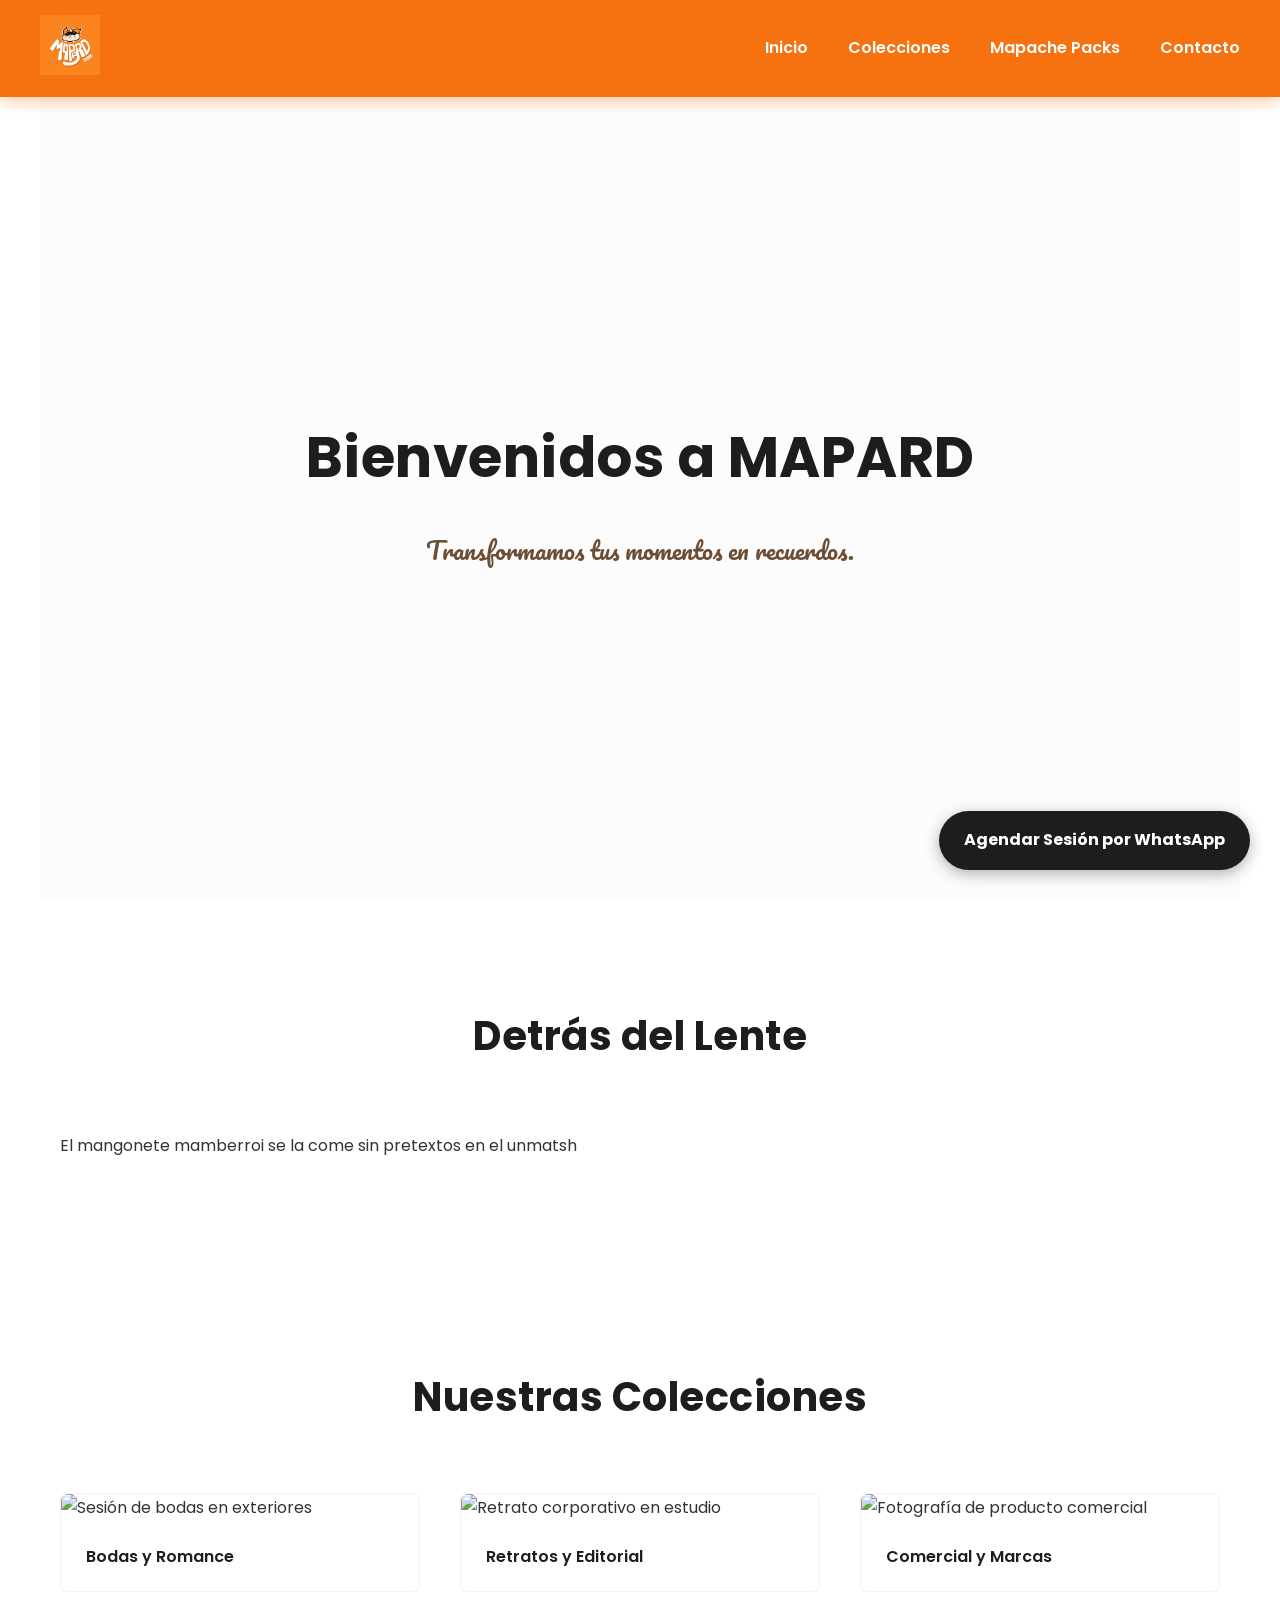
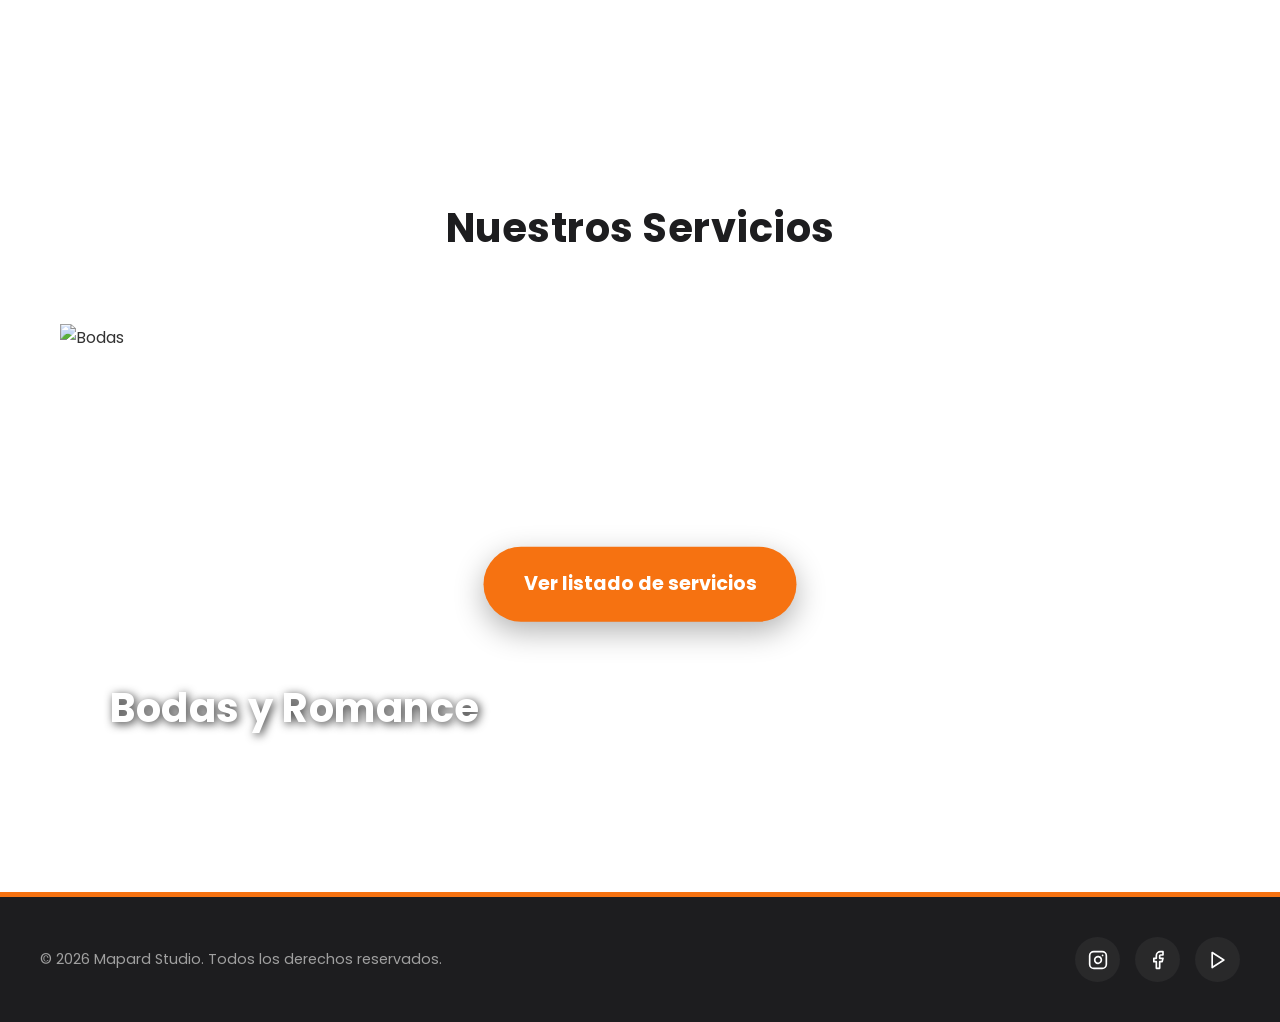
==== index.html @ 4fd36413 "Formato genetico aplicado" ====
<!DOCTYPE html>
<html lang="es">
<head>
    <meta charset="UTF-8">
    <meta name="viewport" content="width=device-width, initial-scale=1.0">
    <title>Estudio Fotográfico | Capturando Momentos</title>
    <link rel="preconnect" href="https://fonts.googleapis.com">
    <link rel="preconnect" href="https://fonts.gstatic.com" crossorigin>
    <link href="https://fonts.googleapis.com/css2?family=Poppins:wght@300;400;600;700&family=Pacifico&display=swap" rel="stylesheet">
    <link rel="stylesheet" href="style.css">
</head>
<body>

    <!-- 1. HEADER -->
    <header>
        <nav>
            <a href="#inicio" class="logo-header">
                <img src="img/logo-mapache.JPEG" alt="Logo Mapache Studio">
            </a>
            <ul>
                <li><a href="#inicio">Inicio</a></li>
                <li><a href="#galeria">Colecciones</a></li>
                <li><a href="#servicios-preview">Mapache Packs</a></li>
                <li><a href="#contacto">Contacto</a></li>
            </ul>
        </nav>
    </header>

    <!-- 2. CONTENIDO PRINCIPAL -->
    <main>
        <section id="inicio">
            <h1>Bienvenidos a MAPARD</h1>
            <p>Transformamos tus momentos en recuerdos.</p>
        </section>
        
        <section id="nosotros">
            <h2>Detrás del Lente</h2>
            <p>El mangonete mamberroi se la come sin pretextos en el unmatsh</p>
        </section>

        <section id="galeria">
            <h2>Nuestras Colecciones</h2>
            <div class="grid-galeria">
                <figure>
                    <img src="img/muestra1.jpg" alt="Sesión de bodas en exteriores">
                    <figcaption>Bodas y Romance</figcaption>
                </figure>
                <figure>
                    <img src="img/muestra2.jpg" alt="Retrato corporativo en estudio">
                    <figcaption>Retratos y Editorial</figcaption>
                </figure>
                <figure>
                    <img src="img/muestra3.jpg" alt="Fotografía de producto comercial">
                    <figcaption>Comercial y Marcas</figcaption>
                </figure>
            </div>
        </section>

        <section id="servicios-preview">
            <h2>Nuestros Servicios</h2>
            <div class="carousel-container">
                <!-- Las imágenes que se desvanecen -->
                <div class="carousel-slide active">
                    <img src="img/boda-show.jpg" alt="Bodas">
                    <div class="slide-info"><h3>Bodas y Romance</h3></div>
                </div>
                <div class="carousel-slide">
                    <img src="img/xv-show.jpg" alt="XV Años">
                    <div class="slide-info"><h3>XV Años Mágicos</h3></div>
                </div>
                <div class="carousel-slide">
                    <img src="img/comercial-show.jpg" alt="Comercial">
                    <div class="slide-info"><h3>Marcas e Impacto</h3></div>
                </div>

                <!-- El botón de acción -->
                <div class="carousel-overlay">
                    <a href="servicios.html" class="btn-principal">Ver listado de servicios</a>
                </div>
            </div>
        </section>
    </main> <!-- ¡Etiqueta de cierre recuperada! -->

    <!-- 3. MODALES GLOBALES -->
    <div id="modal-imagen" class="modal">
        <span class="cerrar-modal">&times;</span> 
        <img class="modal-contenido" id="img-ampliada" alt="Imagen ampliada">
    </div>
    
    <div id="modal-precios" class="modal">
        <div class="modal-caja-blanca">
            <span class="cerrar-precios">&times;</span>
            <h2 id="titulo-modal-precios">Paquetes</h2>
            <div id="contenedor-dinamico-precios" class="contenedor-paquetes">
                <!-- JS inyecta los precios aquí -->
            </div>
        </div>
    </div>

    <!-- 4. BOTÓN DE WHATSAPP -->
    <a href="https://wa.me/5216141395367?text=Hola,%20me%20gustaría%20cotizar%20una%20sesión." class="btn-whatsapp" target="_blank" rel="noopener noreferrer">
        Agendar Sesión por WhatsApp
    </a>

    <!-- 5. FOOTER -->
    <footer id="contacto">
        <div class="footer-contenido">
            <div class="copyright">
                <p>&copy; 2026 Mapard Studio. Todos los derechos reservados.</p>
            </div>
            
            <div class="redes-sociales">
                <a href="https://www.instagram.com/mapard_studio/?hl=en" target="_blank" aria-label="Instagram">
                    <svg viewBox="0 0 24 24" width="20" height="20" stroke="currentColor" stroke-width="2" fill="none" stroke-linecap="round" stroke-linejoin="round">
                        <rect x="2" y="2" width="20" height="20" rx="5" ry="5"></rect>
                        <path d="M16 11.37A4 4 0 1 1 12.63 8 4 4 0 0 1 16 11.37z"></path>
                        <line x1="17.5" y1="6.5" x2="17.51" y2="6.5"></line>
                    </svg>
                </a>
                
                <a href="https://www.facebook.com/profile.php?id=61565506976331&locale=es_LA" target="_blank" aria-label="Facebook">
                    <svg viewBox="0 0 24 24" width="20" height="20" stroke="currentColor" stroke-width="2" fill="none" stroke-linecap="round" stroke-linejoin="round">
                        <path d="M18 2h-3a5 5 0 0 0-5 5v3H7v4h3v8h4v-8h3l1-4h-4V7a1 1 0 0 1 1-1h3z"></path>
                    </svg>
                </a>
                
                <a href="https://www.tiktok.com/@mapard.studio?lang=en" target="_blank" aria-label="TikTok">
                    <svg viewBox="0 0 24 24" width="20" height="20" stroke="currentColor" stroke-width="2" fill="none" stroke-linecap="round" stroke-linejoin="round">
                        <polygon points="5 3 19 12 5 21 5 3"></polygon>
                    </svg>
                </a>
            </div>
        </div>
    </footer>

    <!-- 6. SCRIPTS -->
    <script src="script.js"></script> 
</body>
</html>
---- style.css ----
/* =========================================
   1. VARIABLES DE MARCA MAPACHE STUDIO
========================================= */
:root {
    --color-fondo-naranja: #f67211;
    --color-fondo-claro: #ffffff;
    --color-texto-base: #333333;
    --color-texto-titulo: #1d1d1f;
    --color-acento: #f67211;
    --color-mapache-oscuro: #1d1d1f;
    --color-mapache-marron: #6c4e34;

    --fuente-titulo: 'Poppins', sans-serif;
    --fuente-base: 'Poppins', sans-serif;
    --fuente-acento: 'Pacifico', cursive;
}

/* =========================================
   2. RESETEO BASE Y TIPOGRAFÍA
========================================= */
* {
    margin: 0;
    padding: 0;
    box-sizing: border-box;
}

body {
    background-color: var(--color-fondo-claro);
    color: var(--color-texto-base);
    font-family: var(--fuente-base);
    line-height: 1.8;
    -webkit-font-smoothing: antialiased;
    position: relative;
}

h1, h2, h3 {
    font-family: var(--fuente-titulo);
    font-weight: 700;
    letter-spacing: 0.5px;
    text-transform: none;
}

a {
    text-decoration: none;
    color: var(--color-mapache-oscuro);
    transition: color 0.3s ease, border 0.3s ease;
}

/* =========================================
   3. ENCABEZADO Y NAVEGACIÓN
========================================= */
header {
    background-color: var(--color-fondo-naranja);
    padding: 15px 40px;
    position: fixed;
    width: 100%;
    top: 0;
    z-index: 1000;
    box-shadow: 0 4px 15px rgba(246, 114, 17, 0.4);
}

nav {
    display: flex;
    justify-content: space-between;
    align-items: center;
    max-width: 1200px;
    margin: 0 auto;
}

.logo-header img {
    height: 60px;
    display: block;
    transition: transform 0.3s ease;
}

.logo-header img:hover {
    transform: scale(1.05);
}

nav ul {
    list-style: none;
    display: flex;
    gap: 40px;
}

nav a {
    font-size: 1rem;
    font-weight: 600;
    color: var(--color-fondo-claro);
    border-bottom: 2px solid transparent;
    padding-bottom: 5px;
    transition: color 0.3s ease, border-bottom-color 0.3s ease;
}

nav a:hover {
    color: var(--color-mapache-oscuro);
    border-bottom-color: var(--color-mapache-oscuro);
}

main {
    margin-top: 90px;
}

/* =========================================
   4. SECCIÓN DE INICIO (HERO)
========================================= */
#inicio {
    height: 90vh;
    display: flex;
    flex-direction: column;
    justify-content: center;
    align-items: center;
    text-align: center;
    padding: 0 20px;
    position: relative;
    background-color: #fcfcfc;
}

#inicio h1 {
    font-size: 3.5rem;
    color: var(--color-texto-titulo);
    margin-bottom: 20px;
    transition: transform 0.3s ease;
}

#inicio p {
    font-family: var(--fuente-acento);
    font-size: 1.5rem;
    color: var(--color-mapache-marron);
    margin-bottom: 10px;
}

#inicio h1:hover {
    animation: rebote 0.5s ease;
}

@keyframes rebote {
    0%, 100% { transform: translateY(0); }
    50% { transform: translateY(-10px); }
}

/* =========================================
   5. SECCIONES GENERALES Y GALERÍA
========================================= */
section {
    padding: 100px 20px;
    max-width: 1200px;
    margin: 0 auto;
}

section h2 {
    text-align: center;
    font-size: 2.5rem;
    color: var(--color-texto-titulo);
    margin-bottom: 60px;
}

.grid-galeria {
    display: grid;
    grid-template-columns: repeat(auto-fit, minmax(350px, 1fr));
    gap: 40px;
}

figure {
    overflow: hidden;
    border-radius: 8px;
    position: relative;
    background-color: var(--color-fondo-claro);
    border: 1px solid rgba(0, 0, 0, 0.05);
    transition: transform 0.3s ease, box-shadow 0.3s ease;
}

figure:hover {
    transform: translateY(-5px);
    box-shadow: 0 10px 30px rgba(0, 0, 0, 0.1);
}

figure img {
    width: 100%;
    height: 450px;
    object-fit: cover;
}

figcaption {
    text-align: left;
    padding: 20px 25px;
    font-weight: 600;
    color: var(--color-texto-titulo);
}

/* =========================================
   6. TARJETAS DE PAQUETES (Dentro del Modal)
========================================= */
.contenedor-paquetes {
    display: flex;
    justify-content: center;
    gap: 40px;
    flex-wrap: wrap;
}

.paquete {
    background-color: var(--color-fondo-claro);
    padding: 60px 40px;
    border-radius: 12px;
    text-align: center;
    width: 380px;
    border: 1px solid rgba(0, 0, 0, 0.05);
    transition: transform 0.3s ease, box-shadow 0.3s ease;
}

.paquete:hover {
    transform: translateY(-8px);
    box-shadow: 0 15px 40px rgba(0, 0, 0, 0.1);
}

.paquete h3 {
    margin-bottom: 20px;
    font-size: 1.8rem;
    color: var(--color-texto-titulo);
}

.precio {
    font-size: 3rem;
    color: var(--color-acento);
    margin-bottom: 30px;
}

.paquete ul {
    list-style: none;
    text-align: left;
}

.paquete li {
    font-size: 1rem;
    color: var(--color-texto-base);
    margin-bottom: 15px;
    padding-bottom: 15px;
    border-bottom: 1px solid rgba(0, 0, 0, 0.05);
}

.paquete.premium {
    border-color: var(--color-acento);
    box-shadow: 0 15px 40px rgba(246, 114, 17, 0.1);
}

/* =========================================
   7. TARJETAS DE CATEGORÍAS (LISTADO)
========================================= */
.categoria-card {
    background-color: var(--color-fondo-claro);
    padding: 40px 30px;
    border-radius: 12px;
    border: 1px solid rgba(0, 0, 0, 0.05);
    text-align: center;
    display: flex;
    flex-direction: column;
    justify-content: space-between;
    height: 100%;
    transition: transform 0.3s ease, box-shadow 0.3s ease, border-color 0.3s ease;
}

.categoria-card:hover {
    transform: translateY(-8px);
    box-shadow: 0 15px 40px rgba(0, 0, 0, 0.08);
    border-color: var(--color-acento);
}

.categoria-card h3 {
    color: var(--color-texto-titulo);
    font-size: 1.5rem;
    margin-bottom: 15px;
}

.categoria-card p {
    color: var(--color-texto-base);
    font-size: 0.95rem;
    margin-bottom: 25px;
    flex-grow: 1;
}

.btn-ver-paquetes {
    display: inline-block;
    background-color: var(--color-fondo-naranja);
    color: #ffffff;
    padding: 12px 25px;
    border-radius: 50px;
    font-weight: 600;
    font-size: 0.9rem;
    cursor: pointer;
    transition: background-color 0.3s ease, transform 0.2s ease;
}

.btn-ver-paquetes:hover {
    background-color: var(--color-mapache-oscuro);
    transform: scale(1.05);
}

/* =========================================
   8. BOTÓN DE WHATSAPP FLOTANTE
========================================= */
.btn-whatsapp {
    position: fixed;
    bottom: 30px;
    right: 30px;
    background-color: var(--color-mapache-oscuro);
    color: #ffffff;
    padding: 15px 25px;
    border-radius: 50px;
    font-weight: bold;
    box-shadow: 0 4px 15px rgba(0, 0, 0, 0.3);
    z-index: 1000;
    transition: background-color 0.3s ease;
}

.btn-whatsapp:hover {
    background-color: #333333;
    color: #ffffff;
}

/* =========================================
   9. MODALES (GALERÍA Y PRECIOS)
========================================= */
/* Base común para oscurecer el fondo */
.modal, #modal-precios {
    display: none;
    position: fixed;
    z-index: 2000;
    left: 0;
    top: 0;
    width: 100%;
    height: 100%;
    background-color: rgba(0, 0, 0, 0.9);
    justify-content: center;
    align-items: center;
    backdrop-filter: blur(5px);
}

/* Caja del Modal de Precios (Consolidada y Limpia) */
.modal-caja-blanca {
    background-color: white;
    width: 90%;
    max-width: 800px;
    max-height: 80vh;
    padding: 60px 40px;
    border-radius: 20px;
    position: relative;
    overflow-y: auto;
    box-shadow: 0 25px 50px rgba(0,0,0,0.5);
    animation: aparecer 0.3s ease-out;
}

@keyframes aparecer {
    from { opacity: 0; transform: scale(0.9); }
    to { opacity: 1; transform: scale(1); }
}

.modal-caja-blanca h2 {
    color: var(--color-texto-titulo);
    margin-bottom: 30px;
    font-size: 2rem;
    text-align: center;
}

/* Botones de cerrar (X) */
.cerrar-modal, .cerrar-precios {
    position: absolute;
    top: 20px;
    right: 30px;
    color: #ffffff;
    font-size: 40px;
    font-weight: bold;
    cursor: pointer;
    transition: color 0.3s;
    line-height: 1;
}

.cerrar-precios {
    color: #333; /* Para que se vea en el fondo blanco de los precios */
}

.cerrar-modal:hover, .cerrar-precios:hover {
    color: var(--color-acento);
}

/* =========================================
   10. PIE DE PÁGINA (FOOTER)
========================================= */
footer {
    background-color: var(--color-mapache-oscuro);
    padding: 40px 20px;
    margin-top: 80px;
    border-top: 5px solid var(--color-acento);
}

.footer-contenido {
    max-width: 1200px;
    margin: 0 auto;
    display: flex;
    justify-content: space-between;
    align-items: center;
    flex-wrap: wrap;
    gap: 20px;
}

.copyright p {
    color: #a0a0a0;
    font-size: 0.9rem;
}

.redes-sociales {
    display: flex;
    gap: 15px;
}

.redes-sociales a {
    display: flex;
    justify-content: center;
    align-items: center;
    width: 45px;
    height: 45px;
    background-color: rgba(255, 255, 255, 0.05);
    color: var(--color-fondo-claro);
    border-radius: 50%;
    transition: all 0.3s ease;
}

.redes-sociales a:hover {
    background-color: var(--color-acento);
    color: var(--color-fondo-claro);
    transform: translateY(-5px);
    box-shadow: 0 5px 15px rgba(246, 114, 17, 0.4);
}

/* =========================================
   11. CAROUSEL / RULETA DE SERVICIOS (NUEVO)
========================================= */
#servicios-preview {
    height: 80vh;
    position: relative;
    overflow: hidden;
}

.carousel-container {
    position: relative;
    width: 100%;
    height: 100%;
}

.carousel-slide {
    position: absolute;
    top: 0;
    left: 0;
    width: 100%;
    height: 100%;
    opacity: 0; 
    transition: opacity 1.5s ease-in-out; 
}

.carousel-slide.active {
    opacity: 1; 
}

.carousel-slide img {
    width: 100%;
    height: 100%;
    object-fit: cover; 
}

.slide-info {
    position: absolute;
    bottom: 100px;
    left: 50px;
    color: white;
    text-shadow: 2px 2px 10px rgba(0,0,0,0.8);
}

.slide-info h3 {
    font-size: 2.5rem;
    color: #ffffff;
}

.carousel-overlay {
    position: absolute;
    top: 50%;
    left: 50%;
    transform: translate(-50%, -50%);
    z-index: 10;
}

.btn-principal {
    display: inline-block;
    background-color: var(--color-acento);
    color: white;
    padding: 20px 40px;
    border-radius: 50px;
    font-weight: bold;
    font-size: 1.2rem;
    box-shadow: 0 10px 30px rgba(0,0,0,0.3);
    transition: transform 0.3s ease, background-color 0.3s ease;
}

.btn-principal:hover {
    transform: scale(1.1);
    background-color: white;
    color: var(--color-acento);
}

/* =========================================
   12. DISEÑO RESPONSIVO (SIEMPRE AL FINAL)
========================================= */
@media screen and (max-width: 768px) {
    
    header { padding: 10px 15px; }
    nav { flex-direction: column; gap: 15px; }
    .logo-header img { height: 50px; }
    
    nav ul {
        width: 100%;
        justify-content: center;
        gap: 15px;
        flex-wrap: wrap;
    }
    
    nav a { font-size: 0.85rem; }
    main { margin-top: 140px; }
    
    #inicio h1 { font-size: 2.2rem; }
    #inicio p { font-size: 1.2rem; }
    section { padding: 60px 20px; }
    
    .paquete { width: 100%; padding: 40px 20px; }
    
    .btn-whatsapp {
        bottom: 15px;
        right: 15px;
        padding: 10px 20px;
        font-size: 0.85rem;
    }
    
    .footer-contenido {
        flex-direction: column;
        text-align: center;
        gap: 30px;
    }

    /* Ajustes específicos para el Modal en Móviles */
    .modal-caja-blanca {
        padding: 40px 20px;
        width: 95%;
    }

    /* Ajustes específicos para la Ruleta en Móviles */
    .slide-info {
        bottom: 40px;
        left: 20px;
    }
    .slide-info h3 {
        font-size: 1.8rem;
    }
    .btn-principal {
        padding: 15px 30px;
        font-size: 1rem;
        width: max-content;
    }
}
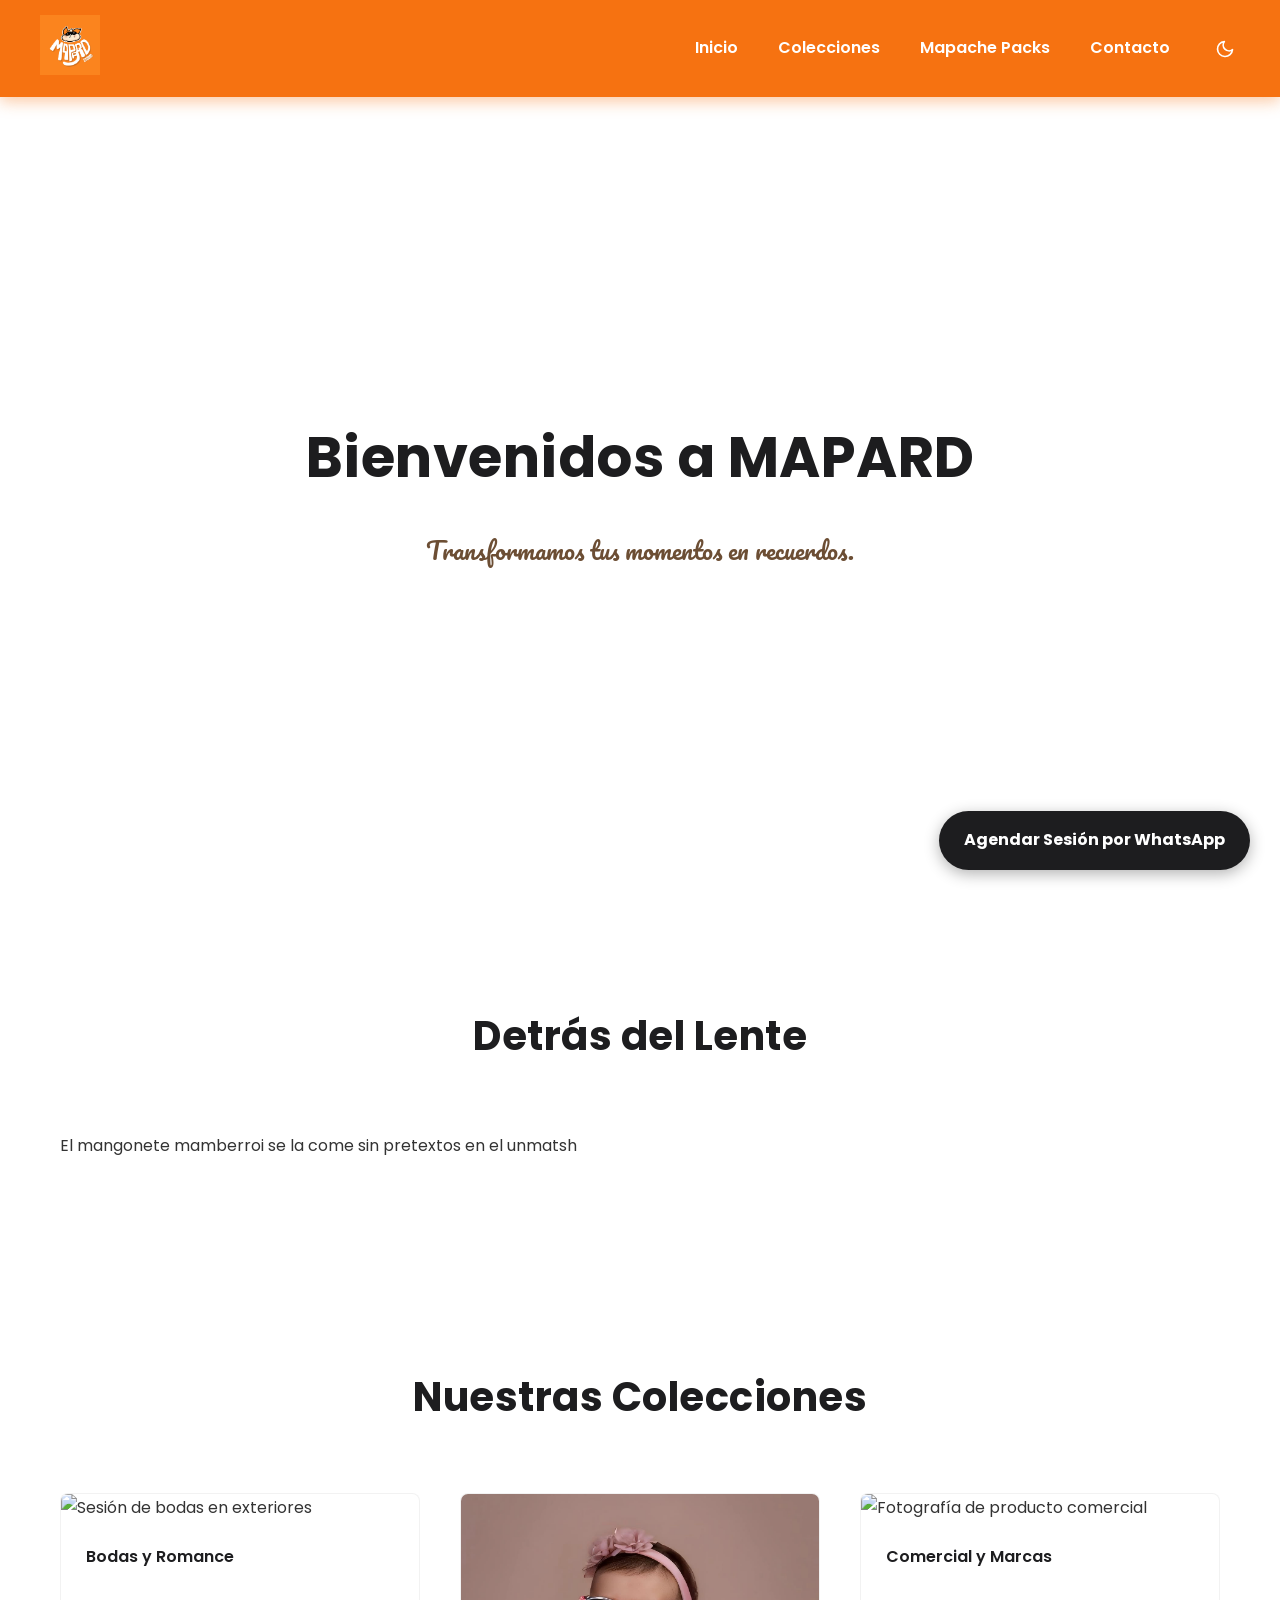
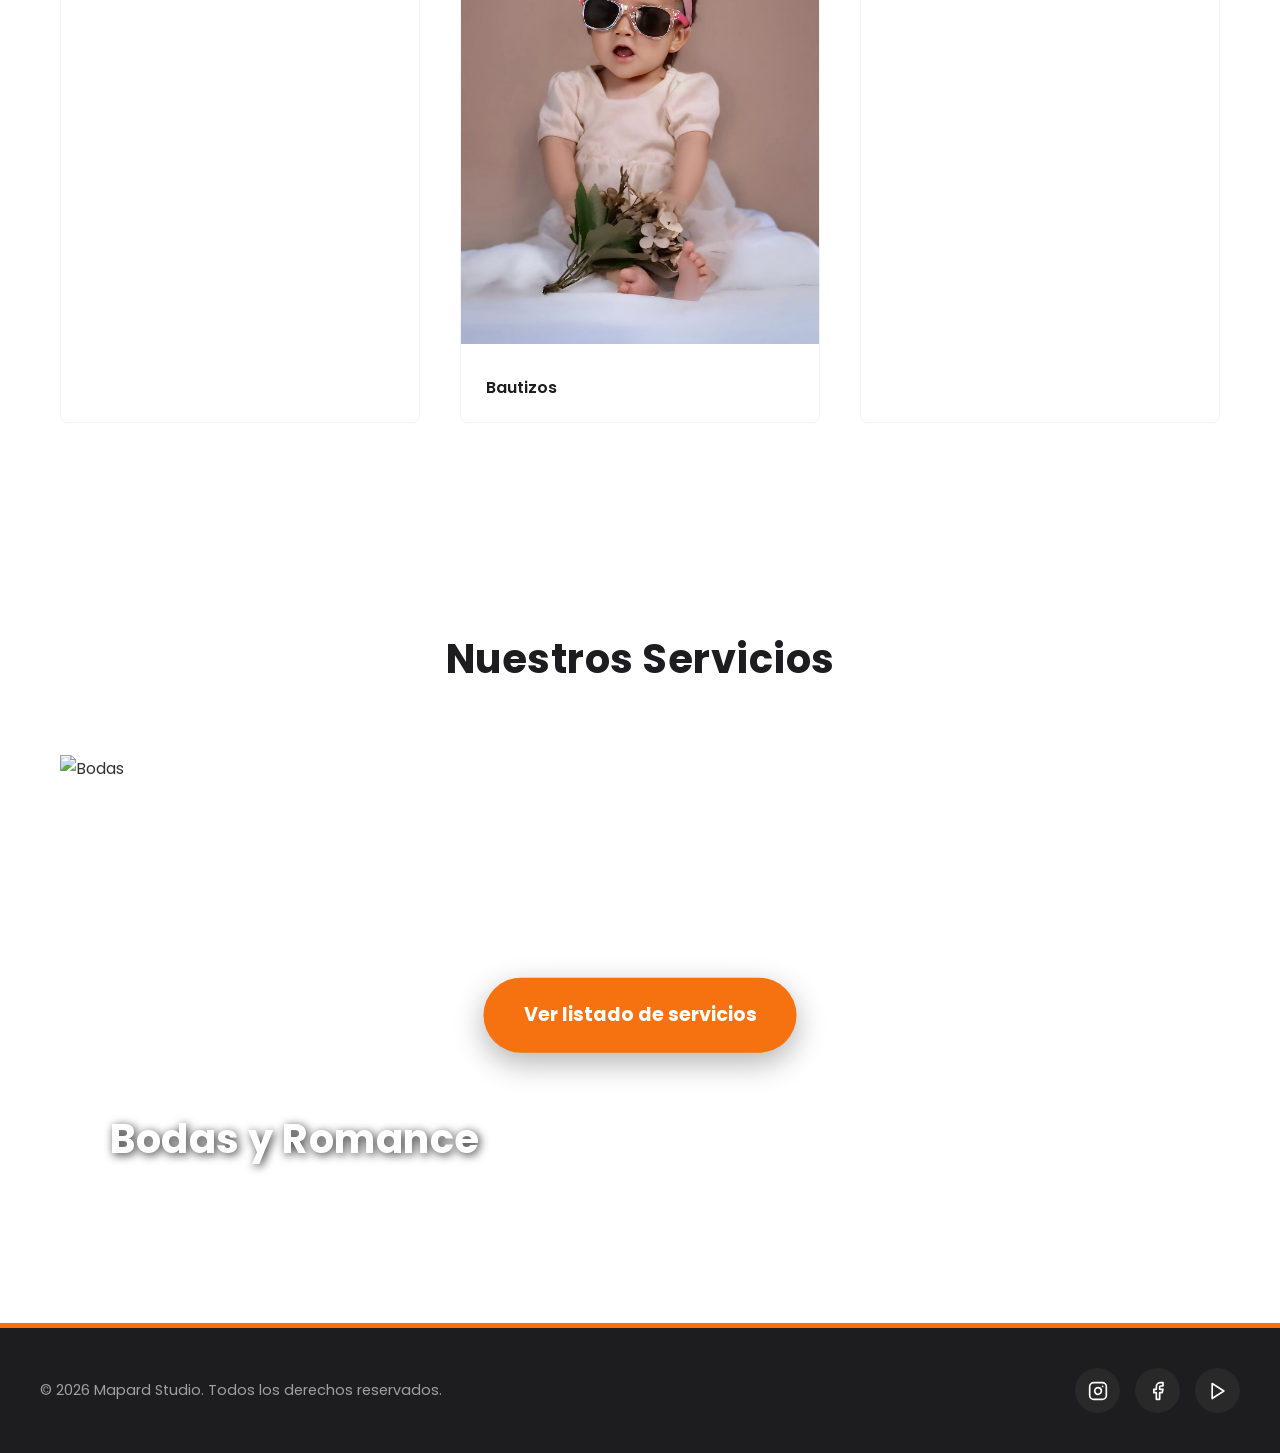
==== commit 449a307e: "dark theme" ====
--- a/index.html
+++ b/index.html
@@ -18,10 +18,19 @@
                 <img src="img/logo-mapache.JPEG" alt="Logo Mapache Studio">
             </a>
             <ul>
-                <li><a href="#inicio">Inicio</a></li>
-                <li><a href="#galeria">Colecciones</a></li>
-                <li><a href="#servicios-preview">Mapache Packs</a></li>
+                <li><a href="index.html#inicio">Inicio</a></li>
+                <li><a href="index.html#galeria">Colecciones</a></li>
+                <li><a href="servicios.html">Mapache Packs</a></li>
                 <li><a href="#contacto">Contacto</a></li>
+                <!-- NUEVO: Botón de Tema -->
+                <li>
+                    <button id="toggle-tema" class="btn-tema" aria-label="Cambiar tema oscuro/claro">
+                        <!-- Icono Luna (SVG) -->
+                        <svg id="icono-luna" viewBox="0 0 24 24" width="20" height="20" stroke="currentColor" stroke-width="2" fill="none" stroke-linecap="round" stroke-linejoin="round"><path d="M21 12.79A9 9 0 1 1 11.21 3 7 7 0 0 0 21 12.79z"></path></svg>
+                        <!-- Icono Sol (SVG) - Oculto por defecto -->
+                        <svg id="icono-sol" style="display: none;" viewBox="0 0 24 24" width="20" height="20" stroke="currentColor" stroke-width="2" fill="none" stroke-linecap="round" stroke-linejoin="round"><circle cx="12" cy="12" r="5"></circle><line x1="12" y1="1" x2="12" y2="3"></line><line x1="12" y1="21" x2="12" y2="23"></line><line x1="4.22" y1="4.22" x2="5.64" y2="5.64"></line><line x1="18.36" y1="18.36" x2="19.78" y2="19.78"></line><line x1="1" y1="12" x2="3" y2="12"></line><line x1="21" y1="12" x2="23" y2="12"></line><line x1="4.22" y1="19.78" x2="5.64" y2="18.36"></line><line x1="18.36" y1="5.64" x2="19.78" y2="4.22"></line></svg>
+                    </button>
+                </li>
             </ul>
         </nav>
     </header>
@@ -42,15 +51,15 @@
             <h2>Nuestras Colecciones</h2>
             <div class="grid-galeria">
                 <figure>
-                    <img src="img/muestra1.jpg" alt="Sesión de bodas en exteriores">
+                    <img src="img/Paquetes/BODAS/IMG_9941.PNG" alt="Sesión de bodas en exteriores">
                     <figcaption>Bodas y Romance</figcaption>
                 </figure>
                 <figure>
-                    <img src="img/muestra2.jpg" alt="Retrato corporativo en estudio">
-                    <figcaption>Retratos y Editorial</figcaption>
+                    <img src="img/Paquetes/Bautizo/IMG_9962.PNG" alt="Retrato corporativo en estudio">
+                    <figcaption>Bautizos</figcaption>
                 </figure>
                 <figure>
-                    <img src="img/muestra3.jpg" alt="Fotografía de producto comercial">
+                    <img src="img/Paquetes/.PNG" alt="Fotografía de producto comercial">
                     <figcaption>Comercial y Marcas</figcaption>
                 </figure>
             </div>
@@ -61,7 +70,7 @@
             <div class="carousel-container">
                 <!-- Las imágenes que se desvanecen -->
                 <div class="carousel-slide active">
-                    <img src="img/boda-show.jpg" alt="Bodas">
+                    <img src="img/Paquetes/BODAS/IMG_9940.PNG" alt="Bodas">
                     <div class="slide-info"><h3>Bodas y Romance</h3></div>
                 </div>
                 <div class="carousel-slide">
@@ -69,8 +78,8 @@
                     <div class="slide-info"><h3>XV Años Mágicos</h3></div>
                 </div>
                 <div class="carousel-slide">
-                    <img src="img/comercial-show.jpg" alt="Comercial">
-                    <div class="slide-info"><h3>Marcas e Impacto</h3></div>
+                    <img src="img/Paquetes/Bautizo/IMG_9959.PNG" alt="Bautizos">
+                    <div class="slide-info"><h3>Bautizos</h3></div>
                 </div>
 
                 <!-- El botón de acción -->
--- a/style.css
+++ b/style.css
@@ -16,7 +16,40 @@
 }
 
 /* =========================================
-   2. RESETEO BASE Y TIPOGRAFÍA
+   2.VARIABLES DE MODO OSCURO
+========================================= */
+body.dark-mode {
+    /* Cambiamos el blanco por un gris carbón súper elegante */
+    --color-fondo-claro: #18181b; 
+    /* El texto de lectura se vuelve gris claro para no cansar la vista */
+    --color-texto-base: #d4d4d8; 
+    /* Los títulos resaltan en blanco puro */
+    --color-texto-titulo: #ffffff; 
+    /* Hacemos el naranja un 10% más oscuro para que no lastime en la noche */
+    --color-fondo-naranja: #db6209; 
+    --color-mapache-oscuro: #ffffff; /* Ajustamos el antifaz a blanco para dar contraste */
+}
+
+/* Diseño del Botón en el Menú */
+.btn-tema {
+    background: none;
+    border: none;
+    color: var(--color-fondo-claro);
+    cursor: pointer;
+    display: flex;
+    align-items: center;
+    justify-content: center;
+    padding: 5px;
+    transition: transform 0.3s ease, color 0.3s ease;
+}
+
+.btn-tema:hover {
+    transform: scale(1.1);
+    color: var(--color-mapache-oscuro);
+}
+
+/* =========================================
+   3. RESETEO BASE Y TIPOGRAFÍA
 ========================================= */
 * {
     margin: 0;
@@ -26,6 +59,7 @@
 
 body {
     background-color: var(--color-fondo-claro);
+    transition: background-color 0.4s ease, color 0.4s ease;
     color: var(--color-texto-base);
     font-family: var(--fuente-base);
     line-height: 1.8;
@@ -47,7 +81,7 @@
 }
 
 /* =========================================
-   3. ENCABEZADO Y NAVEGACIÓN
+   4. ENCABEZADO Y NAVEGACIÓN
 ========================================= */
 header {
     background-color: var(--color-fondo-naranja);
@@ -102,7 +136,7 @@
 }
 
 /* =========================================
-   4. SECCIÓN DE INICIO (HERO)
+   5. SECCIÓN DE INICIO (HERO)
 ========================================= */
 #inicio {
     height: 90vh;
@@ -113,7 +147,7 @@
     text-align: center;
     padding: 0 20px;
     position: relative;
-    background-color: #fcfcfc;
+    background-color: transparent;
 }
 
 #inicio h1 {
@@ -140,7 +174,7 @@
 }
 
 /* =========================================
-   5. SECCIONES GENERALES Y GALERÍA
+   6. SECCIONES GENERALES Y GALERÍA
 ========================================= */
 section {
     padding: 100px 20px;
@@ -189,7 +223,7 @@
 }
 
 /* =========================================
-   6. TARJETAS DE PAQUETES (Dentro del Modal)
+   7. TARJETAS DE PAQUETES (Dentro del Modal)
 ========================================= */
 .contenedor-paquetes {
     display: flex;
@@ -244,7 +278,7 @@
 }
 
 /* =========================================
-   7. TARJETAS DE CATEGORÍAS (LISTADO)
+   8. TARJETAS DE CATEGORÍAS (LISTADO)
 ========================================= */
 .categoria-card {
     background-color: var(--color-fondo-claro);
@@ -296,7 +330,7 @@
 }
 
 /* =========================================
-   8. BOTÓN DE WHATSAPP FLOTANTE
+   9. BOTÓN DE WHATSAPP FLOTANTE
 ========================================= */
 .btn-whatsapp {
     position: fixed;
@@ -317,8 +351,19 @@
     color: #ffffff;
 }
 
-/* =========================================
-   9. MODALES (GALERÍA Y PRECIOS)
+body.dark-mode .btn-whatsapp {
+    background-color: var(--color-fondo-naranja); /* Toma el color naranja del Header */
+    color: #ffffff; /* Letras blancas */
+    box-shadow: 0 4px 15px rgba(246, 114, 17, 0.4); /* Sombreado naranja */
+}
+
+body.dark-mode .btn-whatsapp:hover {
+    background-color: #ffffff; /* Al pasar el mouse se invierte a blanco */
+    color: var(--color-fondo-naranja);
+}
+
+/* =========================================
+   10. MODALES (GALERÍA Y PRECIOS)
 ========================================= */
 /* Base común para oscurecer el fondo */
 .modal, #modal-precios {
@@ -383,10 +428,10 @@
 }
 
 /* =========================================
-   10. PIE DE PÁGINA (FOOTER)
+   11. PIE DE PÁGINA (FOOTER)
 ========================================= */
 footer {
-    background-color: var(--color-mapache-oscuro);
+    background-color: #1d1d1f;
     padding: 40px 20px;
     margin-top: 80px;
     border-top: 5px solid var(--color-acento);
@@ -419,7 +464,7 @@
     width: 45px;
     height: 45px;
     background-color: rgba(255, 255, 255, 0.05);
-    color: var(--color-fondo-claro);
+    color: #ffffff;
     border-radius: 50%;
     transition: all 0.3s ease;
 }
@@ -432,7 +477,7 @@
 }
 
 /* =========================================
-   11. CAROUSEL / RULETA DE SERVICIOS (NUEVO)
+   12. CAROUSEL / RULETA DE SERVICIOS (NUEVO)
 ========================================= */
 #servicios-preview {
     height: 80vh;
@@ -506,7 +551,7 @@
 }
 
 /* =========================================
-   12. DISEÑO RESPONSIVO (SIEMPRE AL FINAL)
+   13. DISEÑO RESPONSIVO (SIEMPRE AL FINAL)
 ========================================= */
 @media screen and (max-width: 768px) {
     
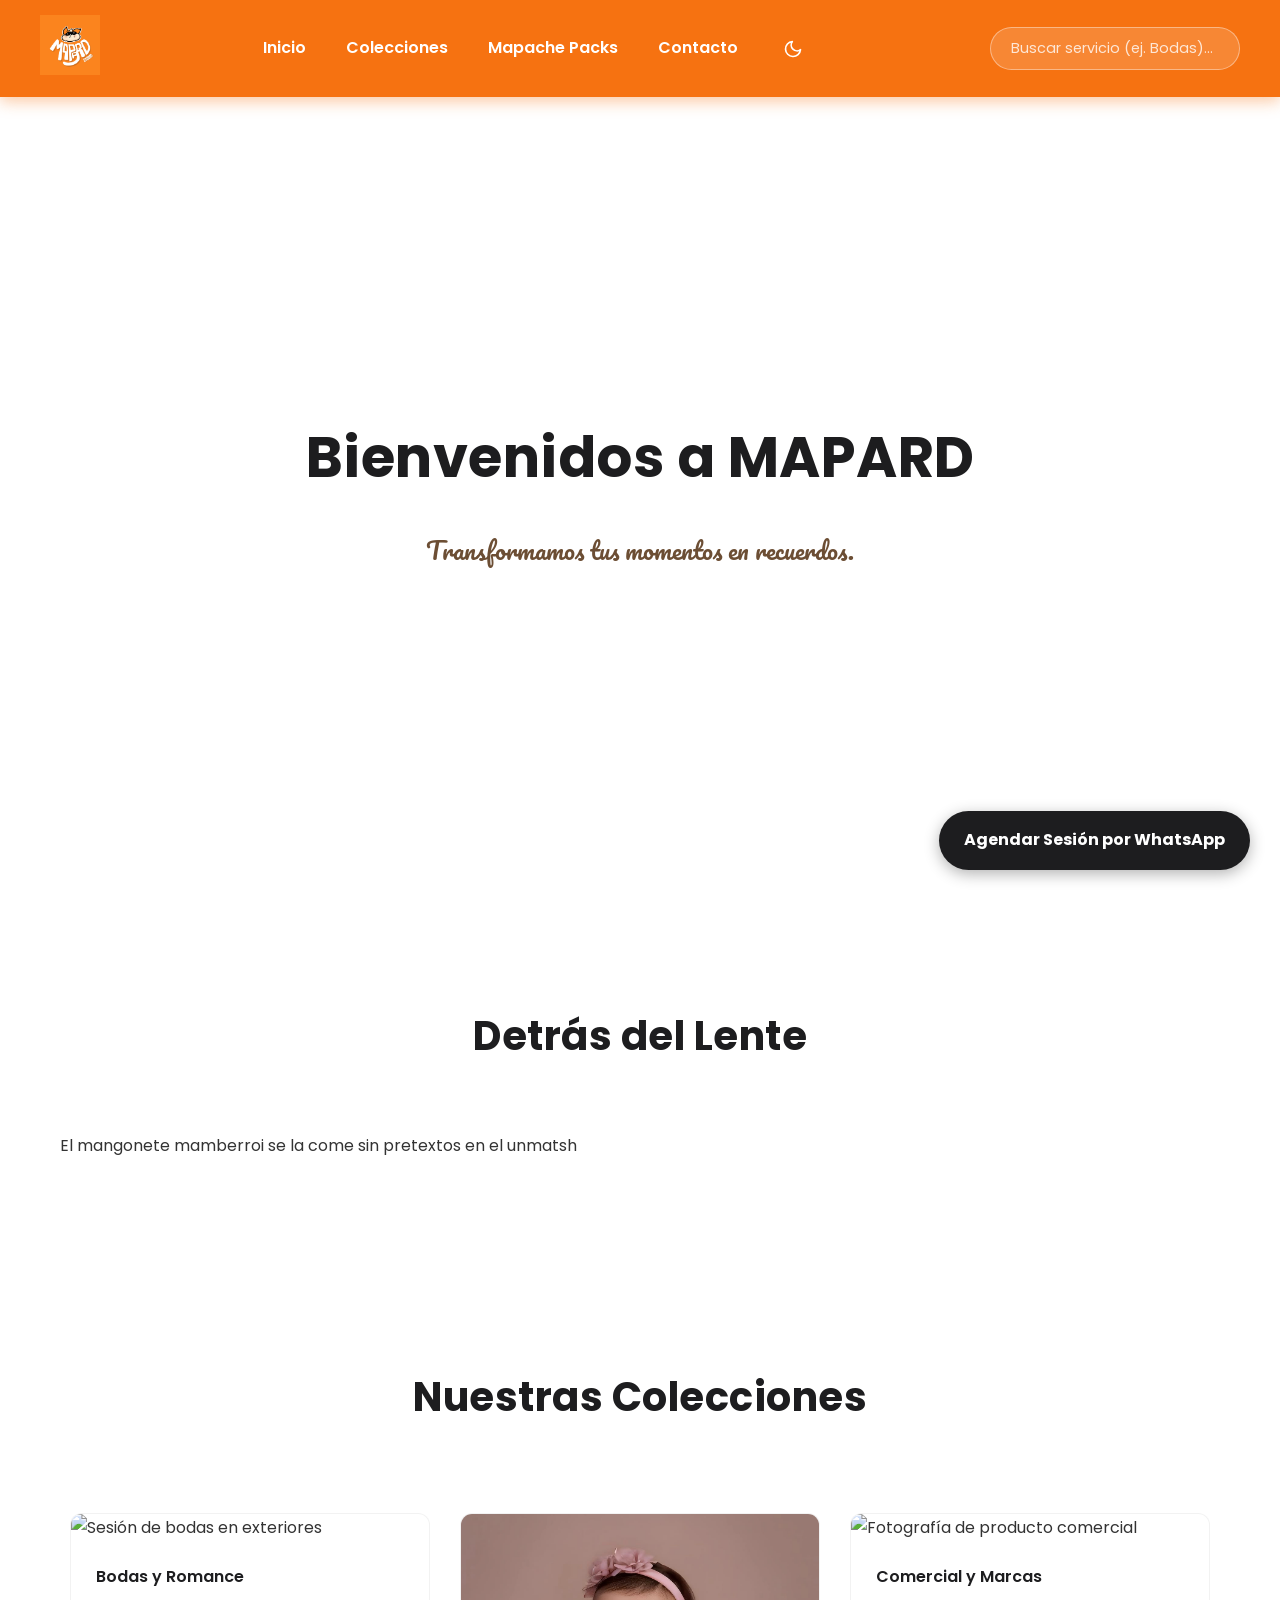
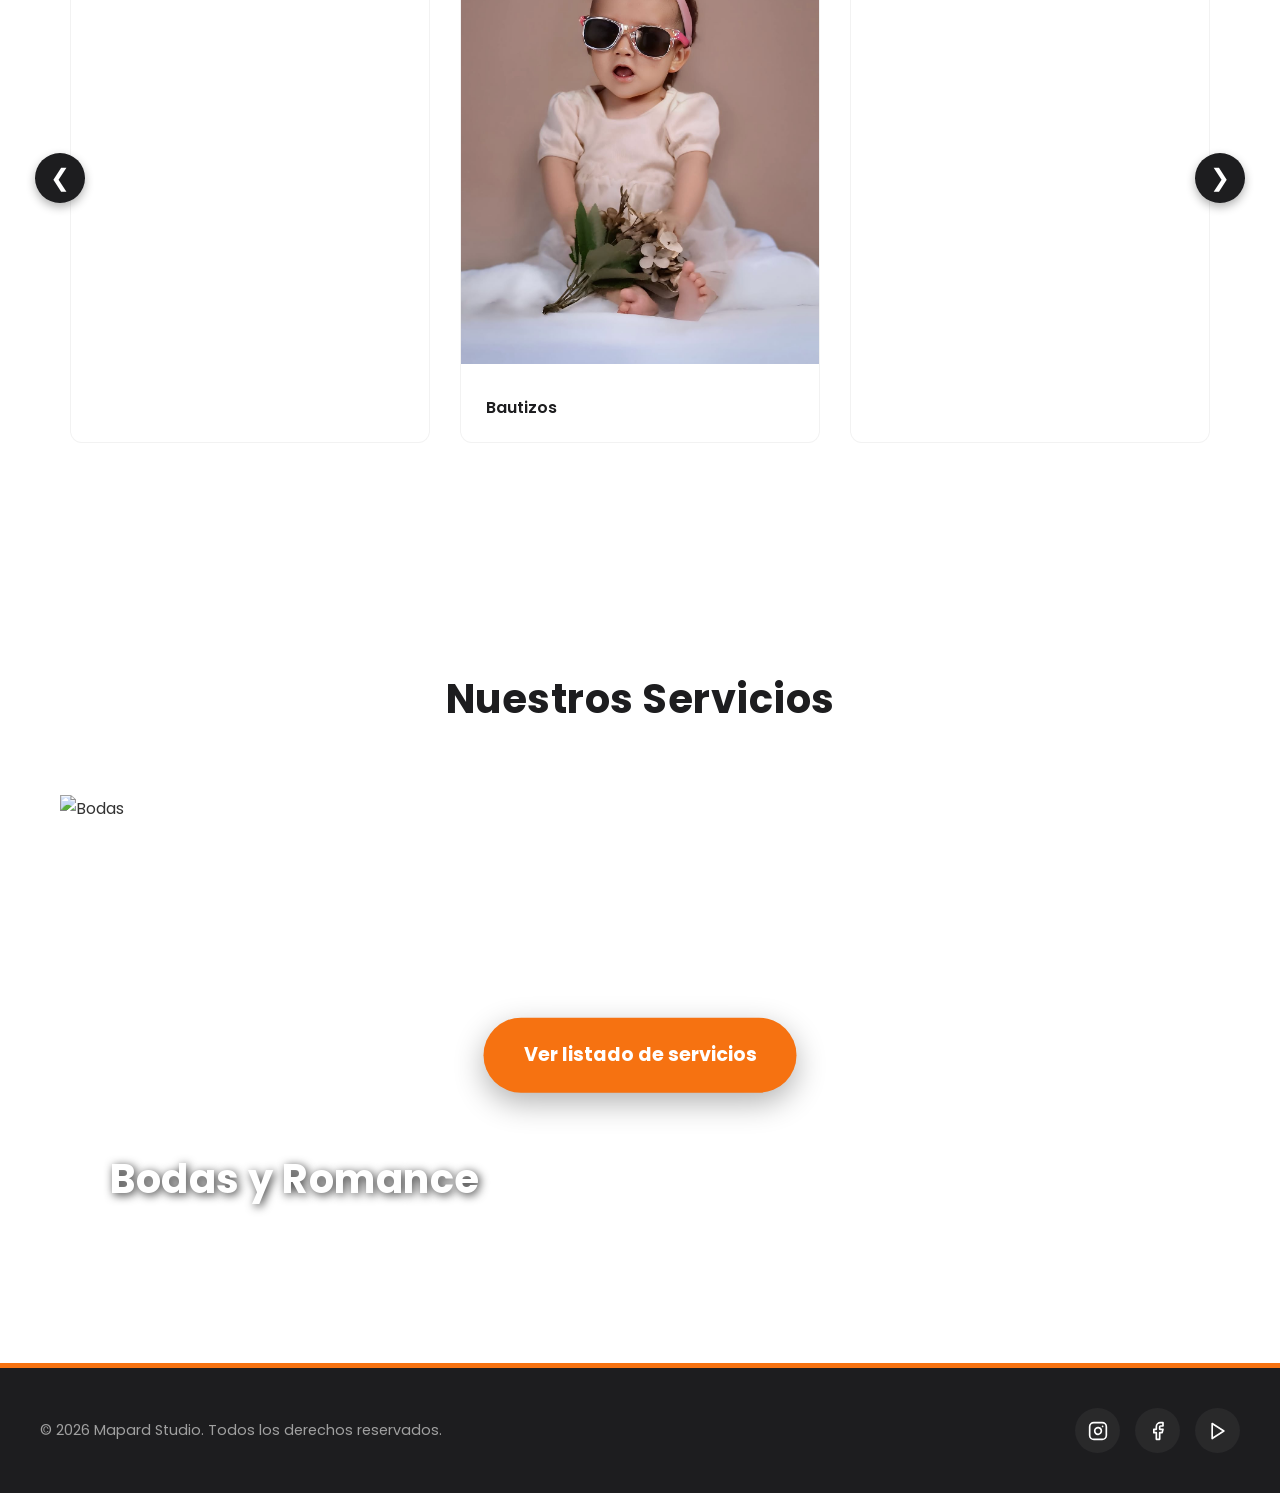
==== commit f869b51d: "Search bar added, plus img and card corrusel" ====
--- a/index.html
+++ b/index.html
@@ -32,6 +32,11 @@
                     </button>
                 </li>
             </ul>
+            
+            <div class="buscador-container">
+                <input type="text" id="buscador-servicios" placeholder="Buscar servicio (ej. Bodas)..." autocomplete="off">
+                <ul id="resultados-busqueda" class="dropdown-resultados"></ul>
+            </div>
         </nav>
     </header>
 
@@ -47,21 +52,43 @@
             <p>El mangonete mamberroi se la come sin pretextos en el unmatsh</p>
         </section>
 
-        <section id="galeria">
+      <section id="galeria">
             <h2>Nuestras Colecciones</h2>
-            <div class="grid-galeria">
-                <figure>
-                    <img src="img/Paquetes/BODAS/IMG_9941.PNG" alt="Sesión de bodas en exteriores">
-                    <figcaption>Bodas y Romance</figcaption>
-                </figure>
-                <figure>
-                    <img src="img/Paquetes/Bautizo/IMG_9962.PNG" alt="Retrato corporativo en estudio">
-                    <figcaption>Bautizos</figcaption>
-                </figure>
-                <figure>
-                    <img src="img/Paquetes/.PNG" alt="Fotografía de producto comercial">
-                    <figcaption>Comercial y Marcas</figcaption>
-                </figure>
+            <!-- Nuevo contenedor para posicionar las flechas -->
+            <div class="carousel-wrapper">
+                <!-- Flecha Izquierda -->
+                <button id="btn-prev-galeria" class="slider-arrow prev-arrow" aria-label="Anterior">&#10094;</button>
+                
+                <div id="slider-galeria" class="grid-galeria">
+                    <figure>
+                        <img src="img/Paquetes/BODAS/IMG_9941.PNG" alt="Sesión de bodas en exteriores">
+                        <figcaption>Bodas y Romance</figcaption>
+                    </figure>
+                    <figure>
+                        <img src="img/Paquetes/Bautizo/IMG_9962.PNG" alt="Bautizos">
+                        <figcaption>Bautizos</figcaption>
+                    </figure>
+                    <figure>
+                        <img src="img/Paquetes/.PNG" alt="Fotografía de producto comercial">
+                        <figcaption>Comercial y Marcas</figcaption>
+                    </figure>
+                    <figure>
+                        <img src="img/Paquetes/Bautizo/IMG_9962.PNG" alt="Bautizos">
+                        <figcaption>Bautizos</figcaption>
+                    </figure>
+                    <figure>
+                        <img src="img/Paquetes/Bautizo/IMG_9962.PNG" alt="Bautizos">
+                        <figcaption>Bautizos</figcaption>
+                    </figure>
+                    <figure>
+                        <img src="img/Paquetes/Bautizo/IMG_9962.PNG" alt="Bautizos">
+                        <figcaption>Bautizos</figcaption>
+                    </figure>
+                    <!-- Puedes agregar más <figure> aquí y se irán sumando a la ruleta -->
+                </div>
+
+                <!-- Flecha Derecha -->
+                <button id="btn-next-galeria" class="slider-arrow next-arrow" aria-label="Siguiente">&#10095;</button>
             </div>
         </section>
 
--- a/style.css
+++ b/style.css
@@ -49,6 +49,25 @@
 }
 
 /* =========================================
+   AJUSTES ESPECÍFICOS: MODAL EN MODO OSCURO
+========================================= */
+/* Hacemos que las tarjetas de precios resalten del fondo del modal */
+body.dark-mode .paquete {
+    background-color: #27272a; /* Un gris sutilmente más claro que el fondo */
+    border-color: #3f3f46; /* Borde gris oscuro para definir la tarjeta */
+}
+
+/* Aclaramos las líneas separadoras de la lista de detalles */
+body.dark-mode .paquete li {
+    border-bottom: 1px solid rgba(255, 255, 255, 0.1); 
+}
+
+/* Aseguramos que la sombra del paquete premium luzca bien en la oscuridad */
+body.dark-mode .paquete.premium {
+    box-shadow: 0 10px 30px rgba(246, 114, 17, 0.15);
+}
+
+/* =========================================
    3. RESETEO BASE Y TIPOGRAFÍA
 ========================================= */
 * {
@@ -189,37 +208,116 @@
     margin-bottom: 60px;
 }
 
+/* Envoltura del carrusel para posicionar las flechas */
+.carousel-wrapper {
+    position: relative;
+    display: flex;
+    align-items: center;
+}
+
+/* Transformamos el grid en un slider horizontal */
 .grid-galeria {
-    display: grid;
-    grid-template-columns: repeat(auto-fit, minmax(350px, 1fr));
-    gap: 40px;
-}
-
-figure {
+    display: flex;
+    gap: 30px;
+    overflow-x: auto;
+    scroll-behavior: smooth;
+    scroll-snap-type: x mandatory;
+    /* AJUSTE AQUÍ: Agregamos padding arriba y abajo */
+    padding: 20px 10px; 
+    width: 100%;
+    -ms-overflow-style: none;  
+    scrollbar-width: none;  
+    /* Aseguramos que nada se corte hacia afuera */
+    align-items: stretch; 
+}
+
+.grid-galeria::-webkit-scrollbar {
+    display: none; 
+}
+
+/* Cada tarjeta del carrusel */
+.grid-galeria figure {
+    flex: 0 0 calc(33.333% - 20px); /* Muestra 3 imágenes a la vez en PC */
+    min-width: 300px;
+    scroll-snap-align: center;
     overflow: hidden;
-    border-radius: 8px;
+    border-radius: 12px;
     position: relative;
     background-color: var(--color-fondo-claro);
     border: 1px solid rgba(0, 0, 0, 0.05);
     transition: transform 0.3s ease, box-shadow 0.3s ease;
-}
-
-figure:hover {
+    cursor: pointer;
+}
+
+/* Le damos a las tarjetas de servicio el mismo comportamiento de slider que a las fotos */
+.grid-galeria .categoria-card {
+    flex: 0 0 calc(33.333% - 20px); 
+    min-width: 300px;
+    scroll-snap-align: center;
+}
+
+/* Efecto hover fusionado */
+.grid-galeria figure:hover {
     transform: translateY(-5px);
     box-shadow: 0 10px 30px rgba(0, 0, 0, 0.1);
 }
 
-figure img {
+/* Imagen dentro del carrusel */
+.grid-galeria figure img {
     width: 100%;
     height: 450px;
     object-fit: cover;
 }
 
-figcaption {
+/* Texto debajo de la imagen */
+.grid-galeria figcaption {
     text-align: left;
     padding: 20px 25px;
     font-weight: 600;
     color: var(--color-texto-titulo);
+}
+
+/* =========================================
+   ESTILOS DE LAS FLECHAS
+========================================= */
+.slider-arrow {
+    background-color: var(--color-mapache-oscuro);
+    color: var(--color-fondo-claro);
+    border: none;
+    width: 50px;
+    height: 50px;
+    border-radius: 50%;
+    font-size: 24px;
+    cursor: pointer;
+    position: absolute;
+    z-index: 10;
+    display: flex;
+    justify-content: center;
+    align-items: center;
+    box-shadow: 0 4px 10px rgba(0,0,0,0.3);
+    transition: background-color 0.3s ease, transform 0.3s ease;
+    top: 50%;
+    transform: translateY(-50%); /* Esto las centra perfectamente al eje horizontal */
+}
+
+/* Y para el efecto hover, mantén el centro */
+.slider-arrow:hover {
+    background-color: var(--color-fondo-naranja);
+    transform: translateY(-50%) scale(1.1);
+}
+
+.prev-arrow { left: -25px; } 
+.next-arrow { right: -25px; } 
+
+/* =========================================
+   ARREGLO DEL MODAL DE IMAGEN COMPLETA
+========================================= */
+#img-ampliada {
+    max-width: 90vw; 
+    max-height: 85vh; 
+    object-fit: contain; /* Encaje perfecto */
+    border-radius: 10px;
+    box-shadow: 0 10px 40px rgba(0,0,0,0.8);
 }
 
 /* =========================================
@@ -289,7 +387,8 @@
     display: flex;
     flex-direction: column;
     justify-content: space-between;
-    height: 100%;
+    /* AJUSTE AQUÍ: Eliminamos height: 100% si lo tenías y usamos min-height */
+    min-height: 350px; 
     transition: transform 0.3s ease, box-shadow 0.3s ease, border-color 0.3s ease;
 }
 
@@ -382,7 +481,7 @@
 
 /* Caja del Modal de Precios (Consolidada y Limpia) */
 .modal-caja-blanca {
-    background-color: white;
+    background-color: var(--color-fondo-claro); /* ¡MAGIA! Antes decía 'white' */
     width: 90%;
     max-width: 800px;
     max-height: 80vh;
@@ -420,7 +519,15 @@
 }
 
 .cerrar-precios {
-    color: #333; /* Para que se vea en el fondo blanco de los precios */
+    position: absolute;
+    top: 20px;
+    right: 30px;
+    color: var(--color-texto-titulo); /* ¡MAGIA! Antes decía '#333' */
+    font-size: 40px;
+    font-weight: bold;
+    cursor: pointer;
+    transition: color 0.3s;
+    line-height: 1;
 }
 
 .cerrar-modal:hover, .cerrar-precios:hover {
@@ -551,10 +658,114 @@
 }
 
 /* =========================================
+   ESTILOS DEL BUSCADOR INTELIGENTE
+========================================= */
+.buscador-container {
+    position: relative;
+    margin-left: 20px;
+}
+
+#buscador-servicios {
+    padding: 10px 20px;
+    border-radius: 50px; /* Redondo y moderno */
+    border: 1px solid rgba(255, 255, 255, 0.4);
+    background-color: rgba(255, 255, 255, 0.15); /* Efecto cristal */
+    color: #ffffff;
+    outline: none;
+    font-family: var(--fuente-base);
+    font-size: 0.9rem;
+    width: 250px;
+    transition: all 0.3s ease;
+}
+
+#buscador-servicios::placeholder {
+    color: rgba(255, 255, 255, 0.8);
+}
+
+/* Al hacer clic en el buscador */
+#buscador-servicios:focus {
+    background-color: var(--color-fondo-claro);
+    color: var(--color-texto-base);
+    width: 280px; /* Se alarga un poquito al escribir */
+    box-shadow: 0 5px 15px rgba(0,0,0,0.2);
+}
+
+/* El cuadro blanco que cae con los resultados */
+.dropdown-resultados {
+    position: absolute;
+    top: 110%;
+    left: 0;
+    width: 100%;
+    background-color: var(--color-fondo-claro);
+    border-radius: 12px;
+    box-shadow: 0 10px 30px rgba(0,0,0,0.2);
+    list-style: none;
+    padding: 5px 0;
+    max-height: 250px;
+    overflow-y: auto;
+    display: none; /* Oculto hasta que escriban */
+    z-index: 2000;
+}
+
+.dropdown-resultados li {
+    padding: 12px 20px;
+    color: var(--color-texto-base);
+    cursor: pointer;
+    font-size: 0.9rem;
+    border-bottom: 1px solid rgba(0,0,0,0.05);
+    transition: background-color 0.2s ease;
+}
+
+.dropdown-resultados li:hover {
+    background-color: rgba(246, 114, 17, 0.1);
+    color: var(--color-acento);
+}
+
+/* Mensaje cuando no existe el servicio */
+.dropdown-resultados li.no-resultado {
+    cursor: default;
+    color: #999;
+    font-style: italic;
+}
+.dropdown-resultados li.no-resultado:hover {
+    background-color: transparent;
+    color: #999;
+}
+
+/* 🌙 ADAPTACIÓN AL MODO OSCURO */
+body.dark-mode .dropdown-resultados {
+    background-color: #27272a;
+}
+body.dark-mode .dropdown-resultados li {
+    color: var(--color-texto-base);
+    border-bottom: 1px solid rgba(255,255,255,0.05);
+}
+
+/* 📱 ADAPTACIÓN A MÓVILES */
+@media screen and (max-width: 768px) {
+    .buscador-container {
+        margin-left: 0;
+        width: 100%;
+        margin-top: 10px;
+    }
+    #buscador-servicios {
+        width: 100%;
+    }
+    #buscador-servicios:focus {
+        width: 100%;
+    }
+}
+
+/* =========================================
    13. DISEÑO RESPONSIVO (SIEMPRE AL FINAL)
 ========================================= */
 @media screen and (max-width: 768px) {
     
+    /* Ajuste para que las tarjetas de servicios ocupen toda la pantalla en celular */
+    .grid-galeria .categoria-card {
+        flex: 0 0 100%; 
+    }
+
     header { padding: 10px 15px; }
     nav { flex-direction: column; gap: 15px; }
     .logo-header img { height: 50px; }
@@ -607,4 +818,11 @@
         font-size: 1rem;
         width: max-content;
     }
+
+    /* En móviles, mostramos de 1 en 1 y metemos las flechas al canvas */
+    .grid-galeria figure {
+        flex: 0 0 100%; 
+    }
+    .prev-arrow { left: 10px; }
+    .next-arrow { right: 10px; }
 }
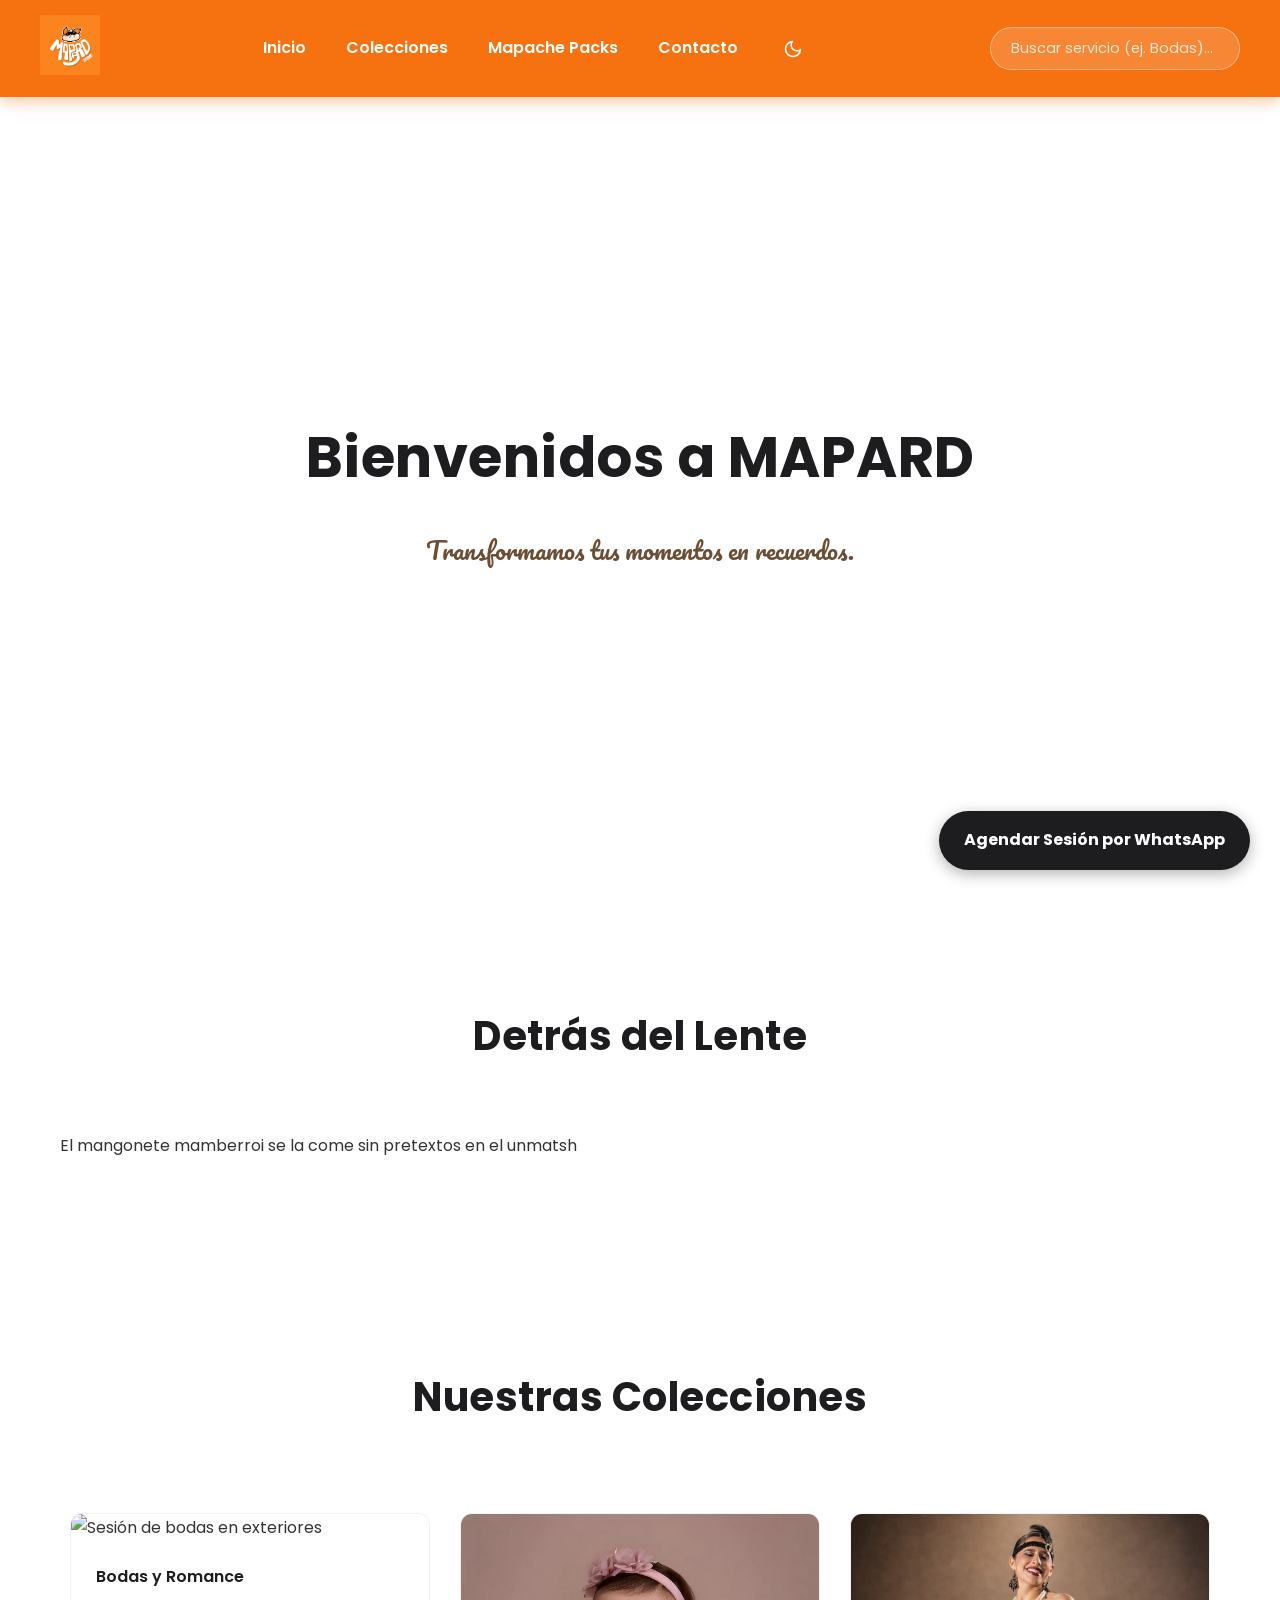
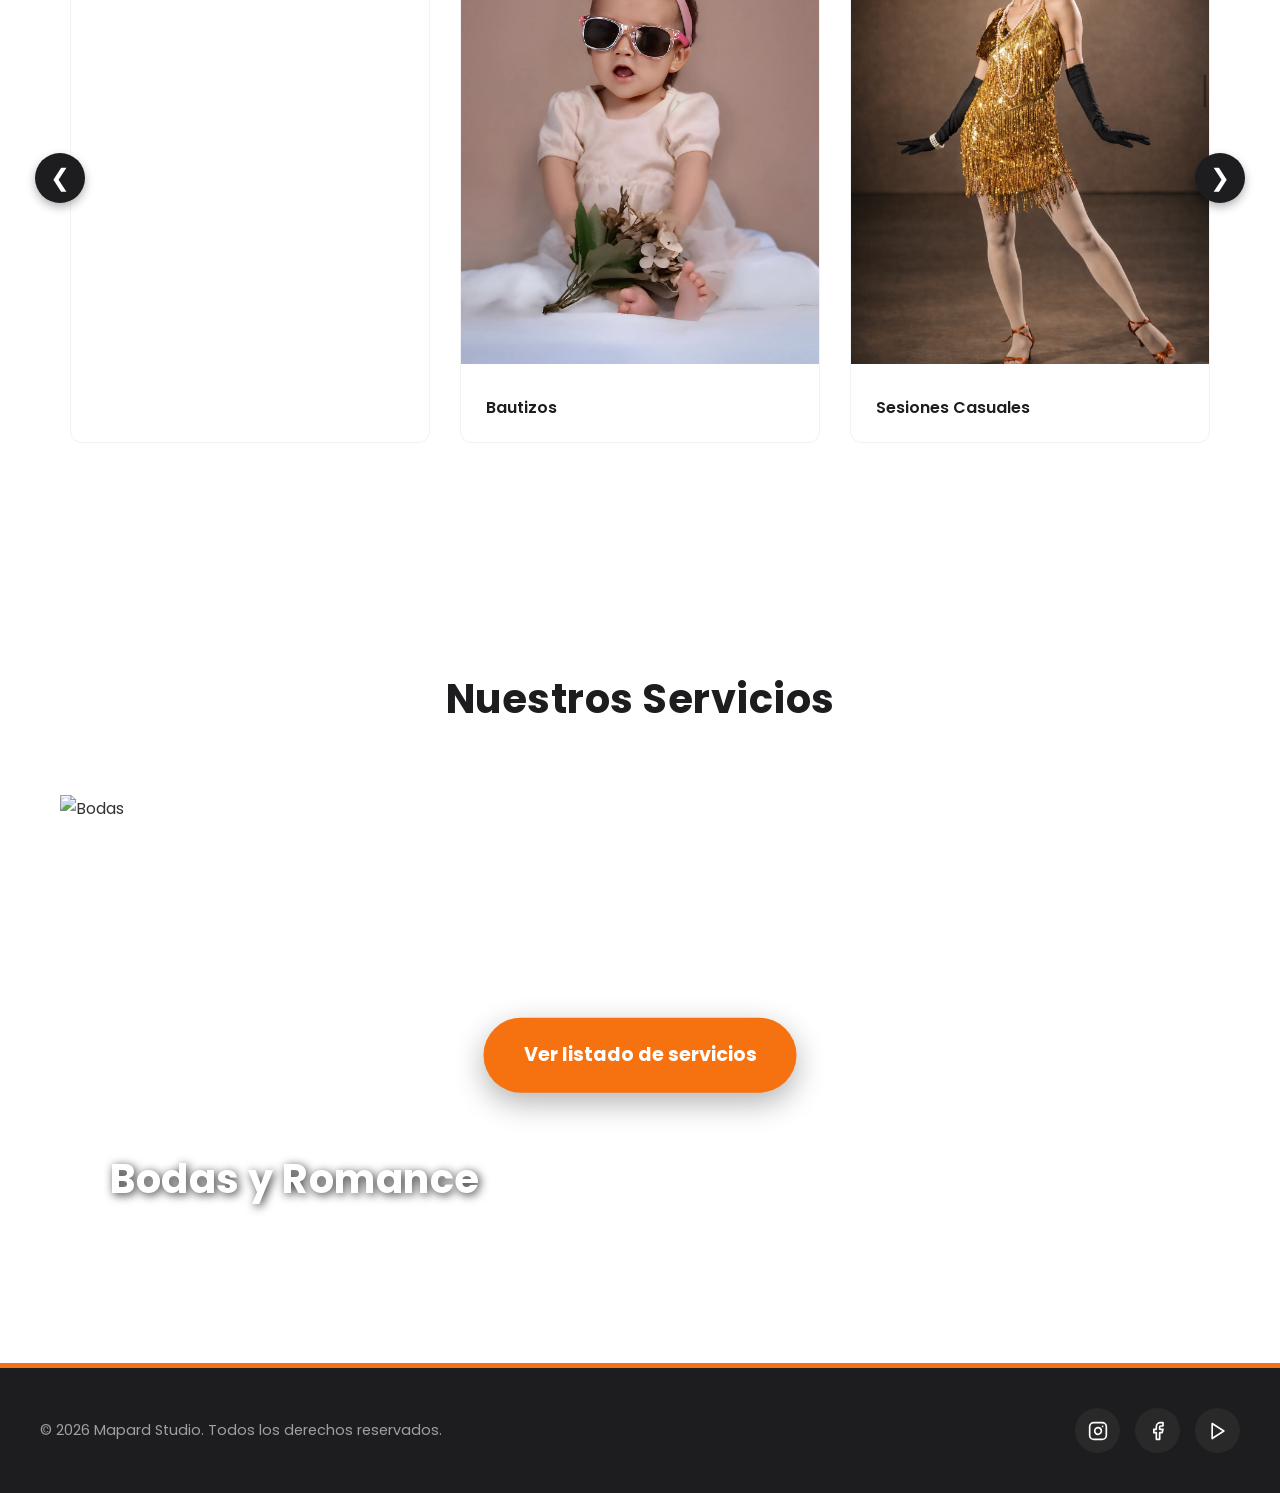
==== commit 1343ef71: "fotos update" ====
--- a/index.html
+++ b/index.html
@@ -69,20 +69,12 @@
                         <figcaption>Bautizos</figcaption>
                     </figure>
                     <figure>
-                        <img src="img/Paquetes/.PNG" alt="Fotografía de producto comercial">
-                        <figcaption>Comercial y Marcas</figcaption>
+                        <img src="img/Paquetes/SESIONES CASUALES/IMG_9975 (1).PNG" alt="Sesiones casuales">
+                        <figcaption>Sesiones Casuales</figcaption>
                     </figure>
                     <figure>
-                        <img src="img/Paquetes/Bautizo/IMG_9962.PNG" alt="Bautizos">
-                        <figcaption>Bautizos</figcaption>
-                    </figure>
-                    <figure>
-                        <img src="img/Paquetes/Bautizo/IMG_9962.PNG" alt="Bautizos">
-                        <figcaption>Bautizos</figcaption>
-                    </figure>
-                    <figure>
-                        <img src="img/Paquetes/Bautizo/IMG_9962.PNG" alt="Bautizos">
-                        <figcaption>Bautizos</figcaption>
+                        <img src="img/Paquetes/Cumpleaños/IMG_9968.PNG" alt="Cumpleaños">
+                        <figcaption>Cumpleaños</figcaption>
                     </figure>
                     <!-- Puedes agregar más <figure> aquí y se irán sumando a la ruleta -->
                 </div>
@@ -101,12 +93,16 @@
                     <div class="slide-info"><h3>Bodas y Romance</h3></div>
                 </div>
                 <div class="carousel-slide">
-                    <img src="img/xv-show.jpg" alt="XV Años">
-                    <div class="slide-info"><h3>XV Años Mágicos</h3></div>
+                    <img src="img/Paquetes/Bautizo/IMG_9959.PNG" alt="Bautizos">
+                    <div class="slide-info"><h3>Bautizos</h3></div>
                 </div>
                 <div class="carousel-slide">
-                    <img src="img/Paquetes/Bautizo/IMG_9959.PNG" alt="Bautizos">
-                    <div class="slide-info"><h3>Bautizos</h3></div>
+                    <img src="img/Paquetes/SESIONES CASUALES/IMG_9977.PNG" alt="Sesiones casuales">
+                    <div class="slide-info"><h3>Sesiones Casuales</h3></div>
+                </div>
+                <div class="carousel-slide">
+                    <img src="img/Paquetes/Cumpleaños/IMG_9970.PNG" alt="Cumpleaños" style="object-position: 50% 15%;">
+                    <div class="slide-info"><h3>Cumpleaños</h3></div>
                 </div>
 
                 <!-- El botón de acción -->
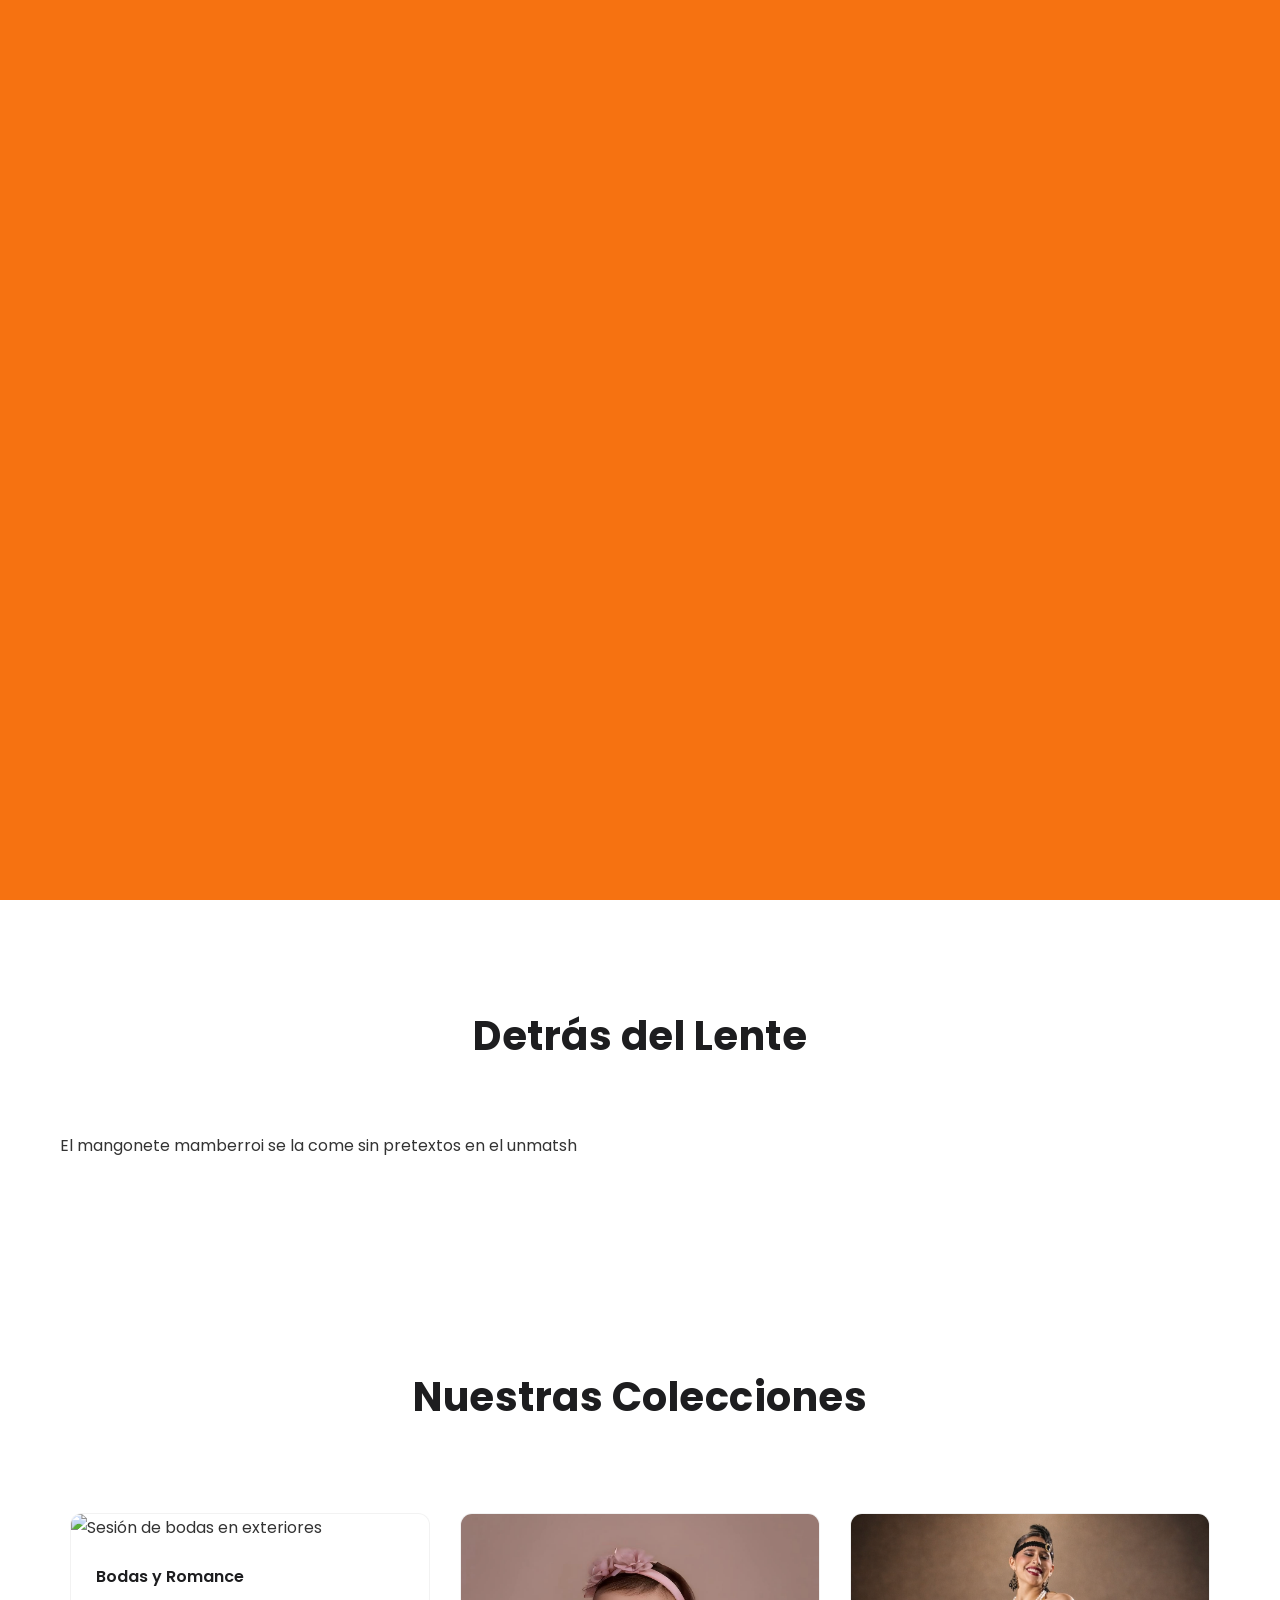
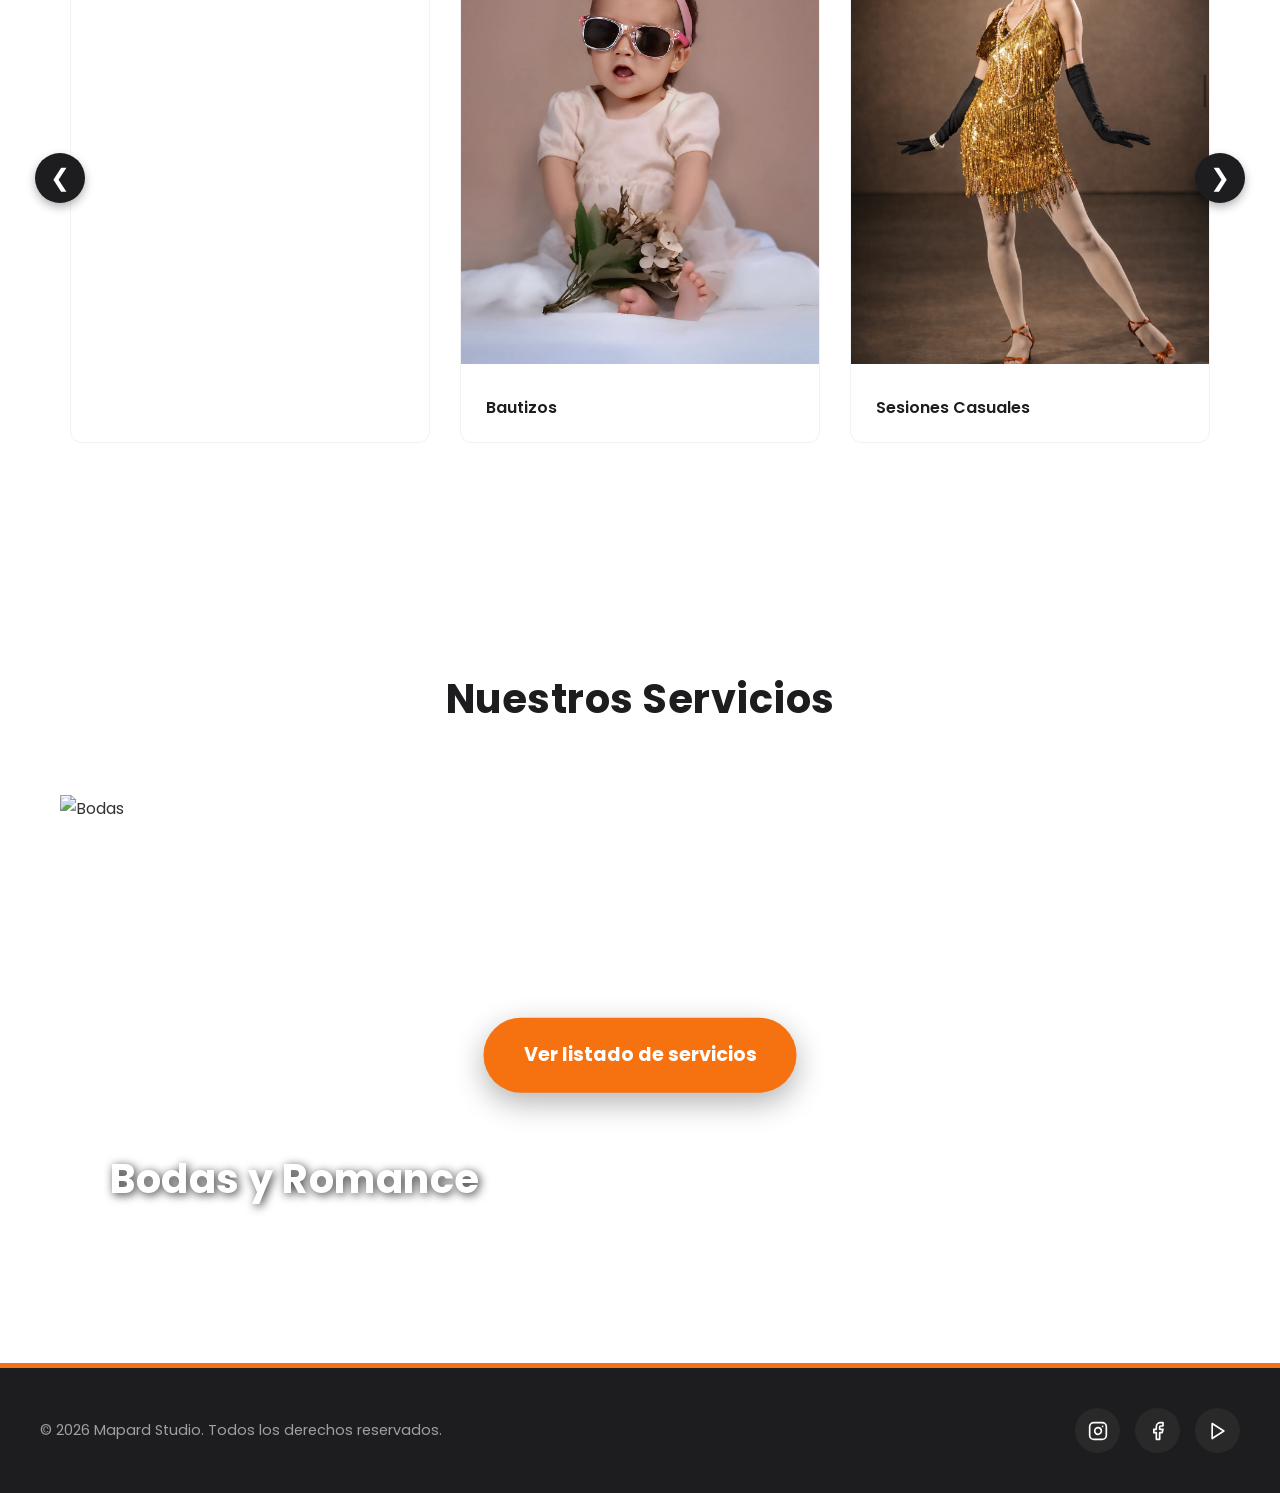
==== commit b157bec5: "Animacion de inicio" ====
--- a/index.html
+++ b/index.html
@@ -8,8 +8,22 @@
     <link rel="preconnect" href="https://fonts.gstatic.com" crossorigin>
     <link href="https://fonts.googleapis.com/css2?family=Poppins:wght@300;400;600;700&family=Pacifico&display=swap" rel="stylesheet">
     <link rel="stylesheet" href="style.css">
+
+    <script>
+    // Este pequeño script se ejecuta ANTES de que se dibuje la página
+    if (localStorage.getItem('mapard-tema') === 'dark' || (!localStorage.getItem('mapard-tema') && new Date().getHours() >= 19)) {
+        document.documentElement.classList.add('dark-mode');
+    }
+</script>
 </head>
 <body>
+
+ <div id="splash-screen">
+    <div class="splash-content">
+        <img src="img/logo-mapache.JPEG" alt="Mapard Studio Logo" class="splash-logo">
+    </div>
+    <div class="paint-spill"></div>
+ </div>
 
     <!-- 1. HEADER -->
     <header>
@@ -20,7 +34,7 @@
             <ul>
                 <li><a href="index.html#inicio">Inicio</a></li>
                 <li><a href="index.html#galeria">Colecciones</a></li>
-                <li><a href="servicios.html">Mapache Packs</a></li>
+                <li><a href="index.html#servicios-preview">Mapache Packs</a></li>
                 <li><a href="#contacto">Contacto</a></li>
                 <!-- NUEVO: Botón de Tema -->
                 <li>
--- a/style.css
+++ b/style.css
@@ -16,21 +16,22 @@
 }
 
 /* =========================================
-   2.VARIABLES DE MODO OSCURO
-========================================= */
-body.dark-mode {
-    /* Cambiamos el blanco por un gris carbón súper elegante */
+    2. VARIABLES DE MODO OSCURO (RAÍZ)
+========================================= */
+.dark-mode {
+    /* Fondo gris carbón elegante */
     --color-fondo-claro: #18181b; 
-    /* El texto de lectura se vuelve gris claro para no cansar la vista */
+    /* Texto base en gris claro */
     --color-texto-base: #d4d4d8; 
-    /* Los títulos resaltan en blanco puro */
+    /* Títulos en blanco puro */
     --color-texto-titulo: #ffffff; 
-    /* Hacemos el naranja un 10% más oscuro para que no lastime en la noche */
+    /* Naranja ajustado para confort visual */
     --color-fondo-naranja: #db6209; 
-    --color-mapache-oscuro: #ffffff; /* Ajustamos el antifaz a blanco para dar contraste */
-}
-
-/* Diseño del Botón en el Menú */
+    /* Antifaz/Detalles en blanco para contraste */
+    --color-mapache-oscuro: #ffffff; 
+}
+
+/* Diseño del Botón en el Menú (Independiente del tema) */
 .btn-tema {
     background: none;
     border: none;
@@ -49,21 +50,22 @@
 }
 
 /* =========================================
-   AJUSTES ESPECÍFICOS: MODAL EN MODO OSCURO
-========================================= */
-/* Hacemos que las tarjetas de precios resalten del fondo del modal */
-body.dark-mode .paquete {
-    background-color: #27272a; /* Un gris sutilmente más claro que el fondo */
-    border-color: #3f3f46; /* Borde gris oscuro para definir la tarjeta */
-}
-
-/* Aclaramos las líneas separadoras de la lista de detalles */
-body.dark-mode .paquete li {
+    AJUSTES ESPECÍFICOS: MODAL EN MODO OSCURO
+========================================= */
+
+/* Elevación de las tarjetas de precios sobre el fondo oscuro */
+.dark-mode .paquete {
+    background-color: #27272a; 
+    border-color: #3f3f46; 
+}
+
+/* Líneas separadoras sutiles */
+.dark-mode .paquete li {
     border-bottom: 1px solid rgba(255, 255, 255, 0.1); 
 }
 
-/* Aseguramos que la sombra del paquete premium luzca bien en la oscuridad */
-body.dark-mode .paquete.premium {
+/* Resplandor suave para el paquete premium en la oscuridad */
+.dark-mode .paquete.premium {
     box-shadow: 0 10px 30px rgba(246, 114, 17, 0.15);
 }
 
@@ -435,30 +437,37 @@
     position: fixed;
     bottom: 30px;
     right: 30px;
-    background-color: var(--color-mapache-oscuro);
-    color: #ffffff;
+    background-color: var(--color-mapache-oscuro); /* Negro en modo claro */
+    color: #ffffff !important; /* Forzamos texto blanco siempre */
     padding: 15px 25px;
     border-radius: 50px;
     font-weight: bold;
     box-shadow: 0 4px 15px rgba(0, 0, 0, 0.3);
     z-index: 1000;
-    transition: background-color 0.3s ease;
+    transition: all 0.3s ease;
+    display: flex;
+    align-items: center;
+    justify-content: center;
 }
 
 .btn-whatsapp:hover {
     background-color: #333333;
-    color: #ffffff;
-}
-
-body.dark-mode .btn-whatsapp {
-    background-color: var(--color-fondo-naranja); /* Toma el color naranja del Header */
-    color: #ffffff; /* Letras blancas */
-    box-shadow: 0 4px 15px rgba(246, 114, 17, 0.4); /* Sombreado naranja */
-}
-
-body.dark-mode .btn-whatsapp:hover {
-    background-color: #ffffff; /* Al pasar el mouse se invierte a blanco */
-    color: var(--color-fondo-naranja);
+    transform: scale(1.05);
+}
+
+/* =========================================
+   WHATSAPP EN MODO OSCURO (CORRECCIÓN)
+========================================= */
+/* Usamos .dark-mode que viene desde el html */
+.dark-mode .btn-whatsapp {
+    background-color: var(--color-fondo-naranja) !important; /* Naranja en modo oscuro */
+    color: #ffffff !important;
+    box-shadow: 0 4px 15px rgba(219, 98, 9, 0.4); /* Sombra naranja */
+}
+
+.dark-mode .btn-whatsapp:hover {
+    background-color: #ffffff !important;
+    color: var(--color-fondo-naranja) !important;
 }
 
 /* =========================================
@@ -825,4 +834,88 @@
     }
     .prev-arrow { left: 10px; }
     .next-arrow { right: 10px; }
+}
+
+/* =========================================
+   14.ESTILOS DEL SPLASH SCREEN (PAINT SPILL)
+========================================= */
+#splash-screen {
+    position: fixed;
+    top: 0;
+    left: 0;
+    width: 100%;
+    height: 100%;
+    background-color: #f67211;
+    display: flex;
+    justify-content: center;
+    align-items: center;
+    z-index: 15000;
+    overflow: hidden;
+    transition: opacity 0.8s ease, visibility 0.8s ease;
+    /* Avisamos al navegador qué va a cambiar para que prepare memoria */
+    will-change: opacity, visibility; 
+}
+
+.splash-logo {
+    width: 90vw;
+    height: 90vh;
+    object-fit: contain;
+    z-index: 2;
+    /* Forzamos el uso de la tarjeta gráfica (GPU) */
+    will-change: transform, opacity; 
+    transform: translateZ(0); 
+    animation: zoomLogo 1.5s ease-out forwards;
+}
+
+.paint-spill {
+    position: absolute;
+    top: 50%;
+    left: 50%;
+    /* Usamos vmax para garantizar que la base cubra cualquier pantalla */
+    width: 10vmax; 
+    height: 10vmax;
+    background-color: var(--color-fondo-naranja);
+    border-radius: 50%; /* Se queda como círculo siempre, no lo animamos */
+    /* El transform 3D obliga a usar aceleración por hardware */
+    transform: translate3d(-50%, -50%, 0) scale(0); 
+    z-index: 1;
+    pointer-events: none;
+    will-change: transform;
+}
+
+/* =========================================
+   ANIMACIONES A 60 FPS
+========================================= */
+@keyframes zoomLogo {
+    0% { transform: scale(0.5); opacity: 0; }
+    100% { transform: scale(1); opacity: 1; }
+}
+
+.splash-out .paint-spill {
+    /* Usamos una curva bezier súper fluida que arranca rápido y frena suave */
+    animation: spillEffect 1s cubic-bezier(0.85, 0, 0.15, 1) forwards;
+}
+
+.splash-out .splash-logo {
+    animation: fadeOut 0.5s forwards;
+}
+
+@keyframes spillEffect {
+    0% { transform: translate3d(-50%, -50%, 0) scale(0); }
+    /* Escalamos masivamente la gota para que cubra las esquinas de la pantalla, sin recalcular bordes */
+    100% { transform: translate3d(-50%, -50%, 0) scale(30); } 
+}
+
+@keyframes fadeOut {
+    to { opacity: 0; transform: scale(1.1); }
+}
+
+.splash-hidden {
+    opacity: 0;
+    visibility: hidden;
+}
+
+/* Adaptación a modo oscuro */
+.dark-mode #splash-screen {
+    background-color: #18181b;
 }
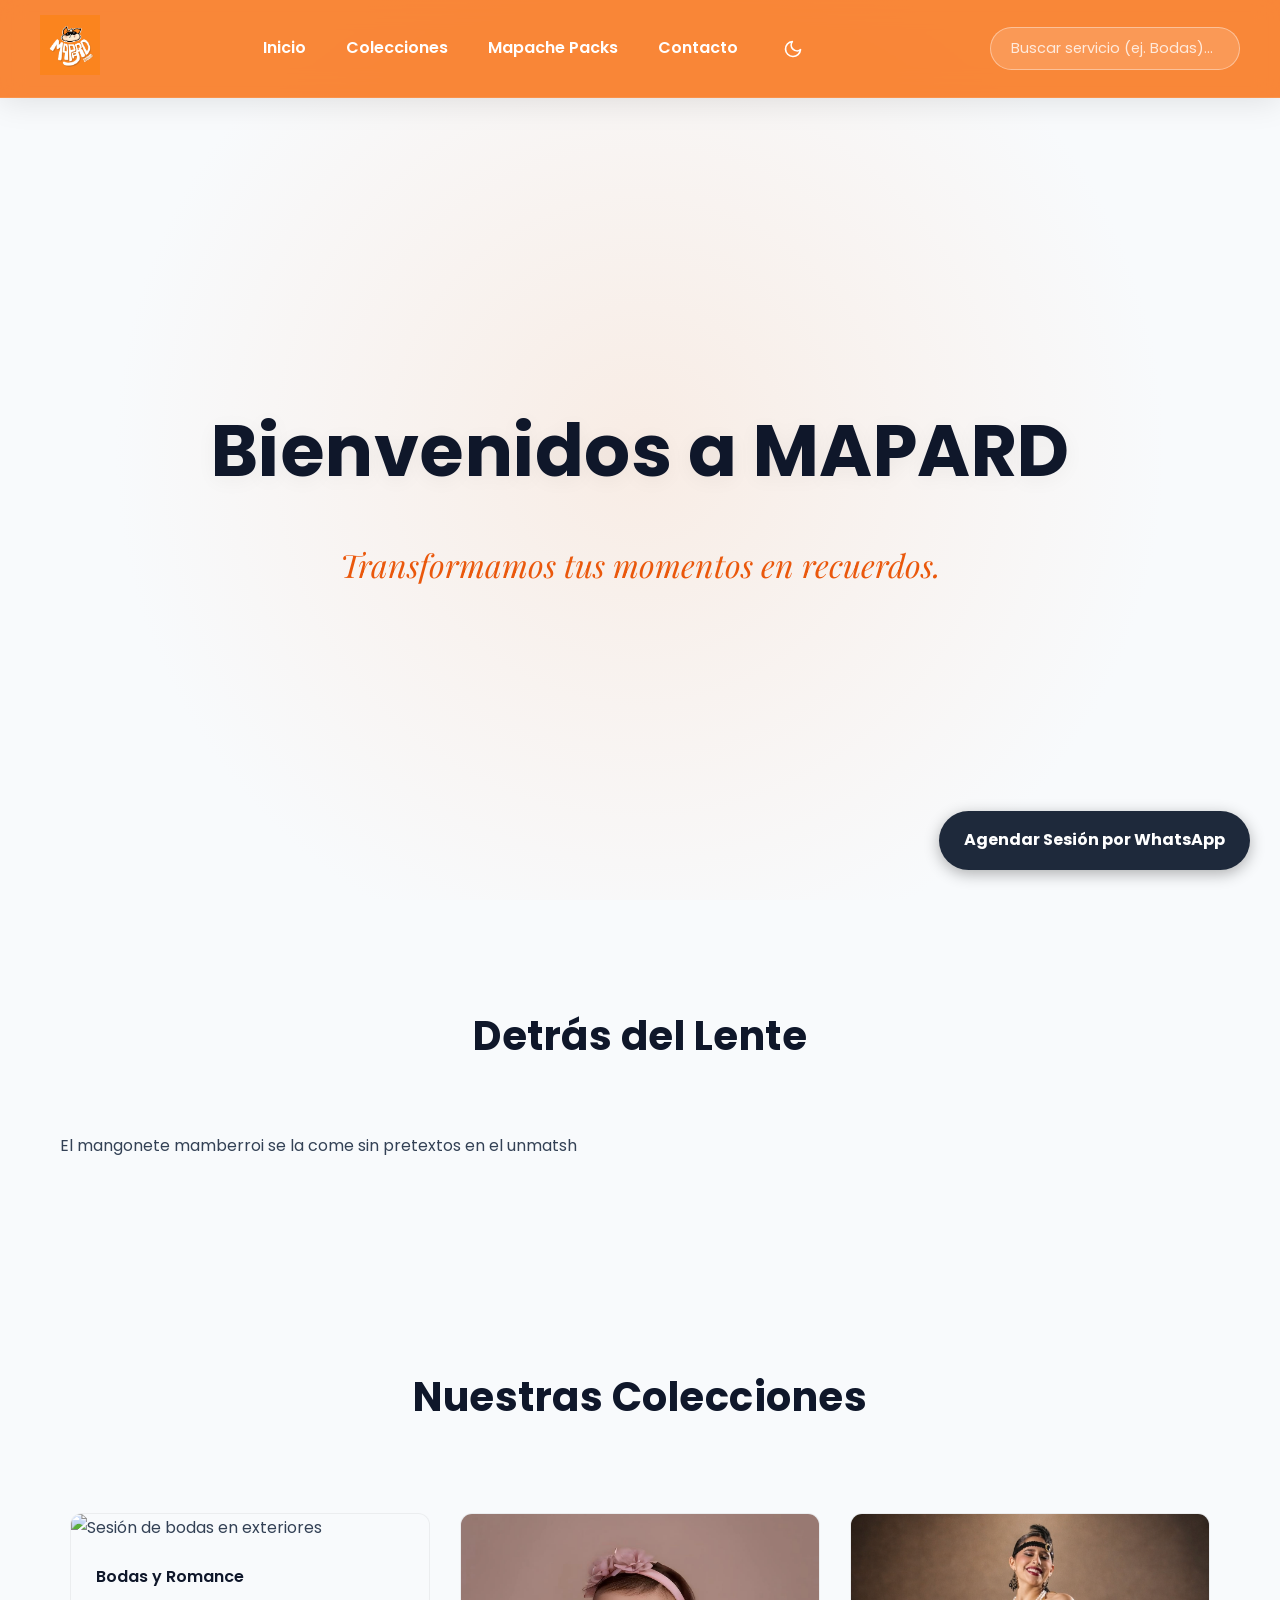
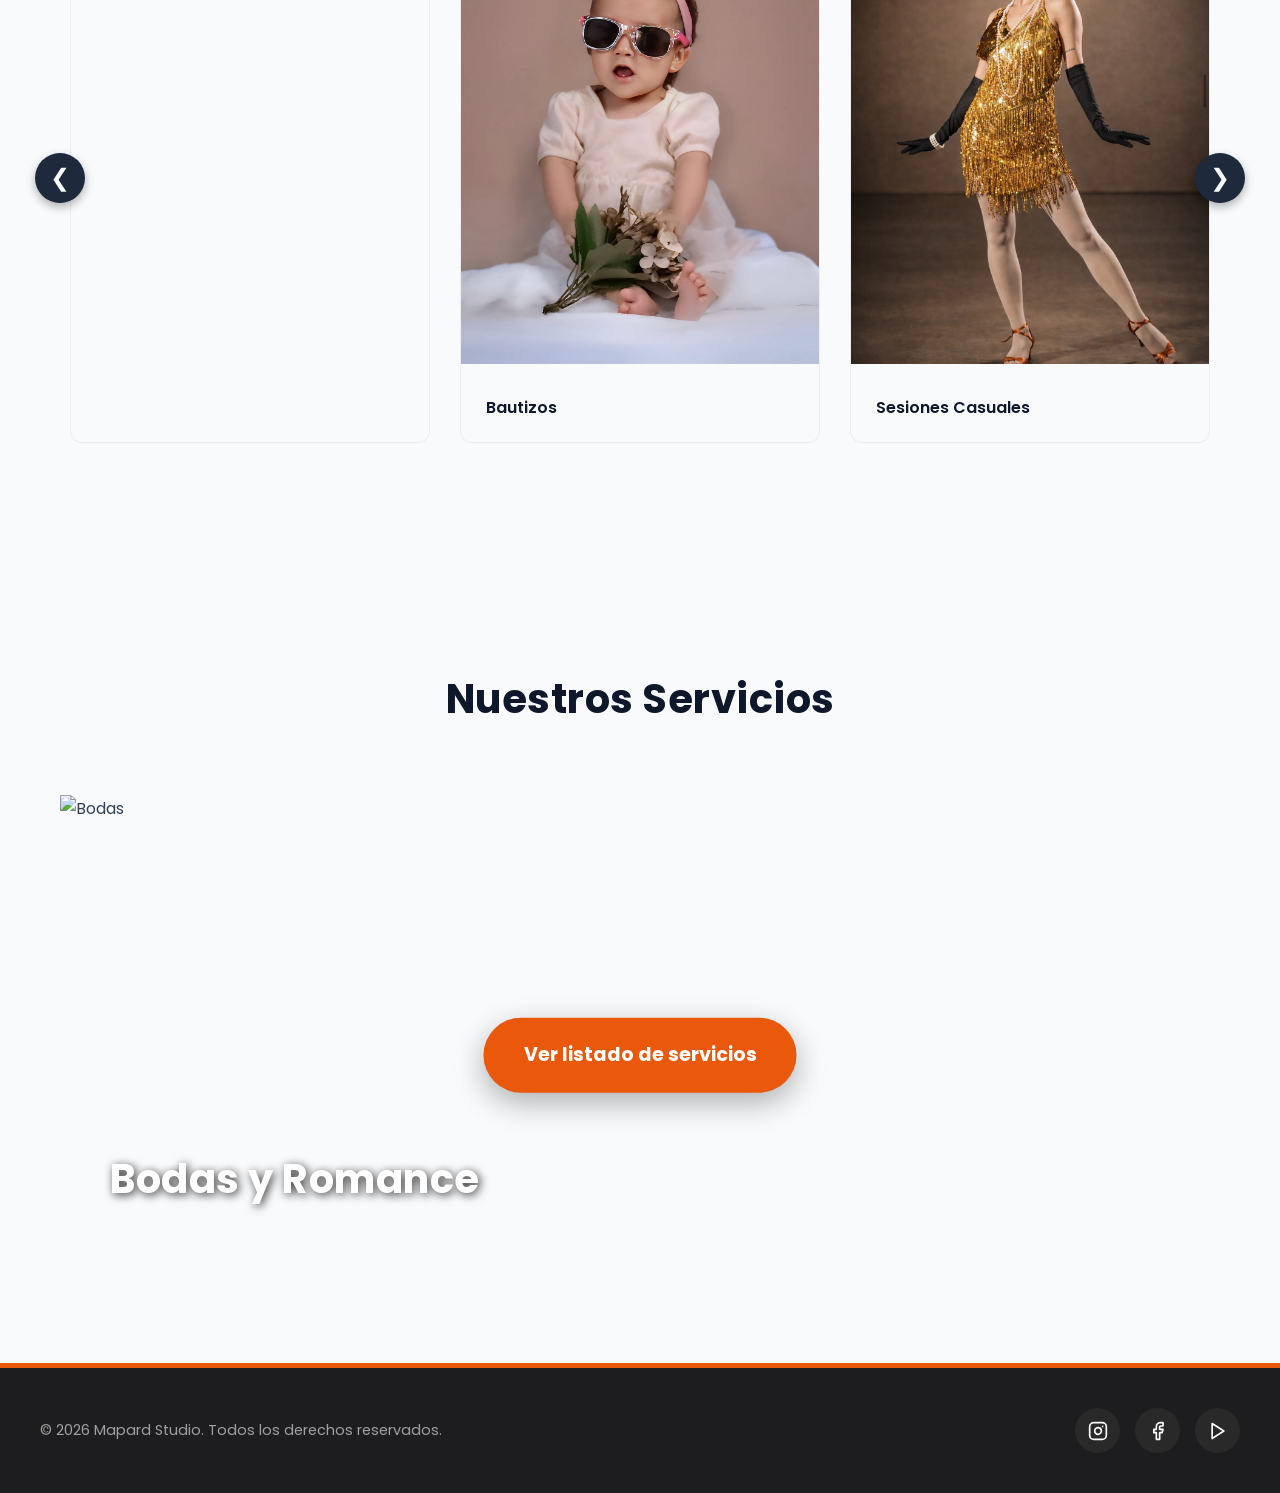
==== commit 7a432eb0: "Done" ====
--- a/index.html
+++ b/index.html
@@ -6,7 +6,7 @@
     <title>Estudio Fotográfico | Capturando Momentos</title>
     <link rel="preconnect" href="https://fonts.googleapis.com">
     <link rel="preconnect" href="https://fonts.gstatic.com" crossorigin>
-    <link href="https://fonts.googleapis.com/css2?family=Poppins:wght@300;400;600;700&family=Pacifico&display=swap" rel="stylesheet">
+    <link href="https://fonts.googleapis.com/css2?family=Poppins:wght@300;400;600;700&family=Playfair+Display:ital,wght@0,400;0,600;0,700;1,400&display=swap" rel="stylesheet">
     <link rel="stylesheet" href="style.css">
 
     <script>
@@ -57,8 +57,11 @@
     <!-- 2. CONTENIDO PRINCIPAL -->
     <main>
         <section id="inicio">
-            <h1>Bienvenidos a MAPARD</h1>
-            <p>Transformamos tus momentos en recuerdos.</p>
+            <div class="hero-bg"></div>
+            <div class="hero-content">
+                <h1>Bienvenidos a MAPARD</h1>
+                <p>Transformamos tus momentos en recuerdos.</p>
+            </div>
         </section>
         
         <section id="nosotros">
--- a/style.css
+++ b/style.css
@@ -2,40 +2,35 @@
    1. VARIABLES DE MARCA MAPACHE STUDIO
 ========================================= */
 :root {
-    --color-fondo-naranja: #f67211;
-    --color-fondo-claro: #ffffff;
-    --color-texto-base: #333333;
-    --color-texto-titulo: #1d1d1f;
-    --color-acento: #f67211;
-    --color-mapache-oscuro: #1d1d1f;
+    --color-fondo-naranja: #f97316;
+    --color-fondo-claro: #f8fafc;
+    --color-texto-base: #334155;
+    --color-texto-titulo: #0f172a;
+    --color-acento: #ea580c;
+    --color-mapache-oscuro: #1e293b;
     --color-mapache-marron: #6c4e34;
 
     --fuente-titulo: 'Poppins', sans-serif;
     --fuente-base: 'Poppins', sans-serif;
-    --fuente-acento: 'Pacifico', cursive;
+    --fuente-acento: 'Playfair Display', serif;
 }
 
 /* =========================================
     2. VARIABLES DE MODO OSCURO (RAÍZ)
 ========================================= */
 .dark-mode {
-    /* Fondo gris carbón elegante */
-    --color-fondo-claro: #18181b; 
-    /* Texto base en gris claro */
-    --color-texto-base: #d4d4d8; 
-    /* Títulos en blanco puro */
-    --color-texto-titulo: #ffffff; 
-    /* Naranja ajustado para confort visual */
-    --color-fondo-naranja: #db6209; 
-    /* Antifaz/Detalles en blanco para contraste */
-    --color-mapache-oscuro: #ffffff; 
+    --color-fondo-claro: #0f172a;
+    --color-texto-base: #cbd5e1;
+    --color-texto-titulo: #f8fafc;
+    --color-fondo-naranja: #c2410c;
+    --color-mapache-oscuro: #f8fafc;
 }
 
 /* Diseño del Botón en el Menú (Independiente del tema) */
 .btn-tema {
     background: none;
     border: none;
-    color: var(--color-fondo-claro);
+    color: #ffffff;
     cursor: pointer;
     display: flex;
     align-items: center;
@@ -55,13 +50,13 @@
 
 /* Elevación de las tarjetas de precios sobre el fondo oscuro */
 .dark-mode .paquete {
-    background-color: #27272a; 
-    border-color: #3f3f46; 
+    background-color: #27272a;
+    border-color: #3f3f46;
 }
 
 /* Líneas separadoras sutiles */
 .dark-mode .paquete li {
-    border-bottom: 1px solid rgba(255, 255, 255, 0.1); 
+    border-bottom: 1px solid rgba(255, 255, 255, 0.1);
 }
 
 /* Resplandor suave para el paquete premium en la oscuridad */
@@ -88,7 +83,9 @@
     position: relative;
 }
 
-h1, h2, h3 {
+h1,
+h2,
+h3 {
     font-family: var(--fuente-titulo);
     font-weight: 700;
     letter-spacing: 0.5px;
@@ -105,13 +102,22 @@
    4. ENCABEZADO Y NAVEGACIÓN
 ========================================= */
 header {
-    background-color: var(--color-fondo-naranja);
+    background-color: rgba(249, 115, 22, 0.85);
+    backdrop-filter: blur(12px);
+    -webkit-backdrop-filter: blur(12px);
     padding: 15px 40px;
     position: fixed;
     width: 100%;
     top: 0;
     z-index: 1000;
-    box-shadow: 0 4px 15px rgba(246, 114, 17, 0.4);
+    box-shadow: 0 4px 30px rgba(0, 0, 0, 0.1);
+    border-bottom: 1px solid rgba(255, 255, 255, 0.1);
+    transition: background-color 0.4s ease, border-color 0.4s ease;
+}
+
+.dark-mode header {
+    background-color: rgba(15, 23, 42, 0.85);
+    border-bottom: 1px solid rgba(255, 255, 255, 0.05);
 }
 
 nav {
@@ -141,7 +147,7 @@
 nav a {
     font-size: 1rem;
     font-weight: 600;
-    color: var(--color-fondo-claro);
+    color: #ffffff;
     border-bottom: 2px solid transparent;
     padding-bottom: 5px;
     transition: color 0.3s ease, border-bottom-color 0.3s ease;
@@ -160,7 +166,7 @@
    5. SECCIÓN DE INICIO (HERO)
 ========================================= */
 #inicio {
-    height: 90vh;
+    height: 100vh;
     display: flex;
     flex-direction: column;
     justify-content: center;
@@ -169,29 +175,54 @@
     padding: 0 20px;
     position: relative;
     background-color: transparent;
+    margin-top: -90px;
+    overflow: hidden;
+}
+
+.hero-bg {
+    position: absolute;
+    top: 0;
+    left: 0;
+    width: 100%;
+    height: 100%;
+    background: radial-gradient(circle at center, rgba(249, 115, 22, 0.1) 0%, var(--color-fondo-claro) 70%);
+    z-index: -1;
+    animation: pulseBg 10s infinite alternate ease-in-out;
+}
+
+@keyframes pulseBg {
+    0% {
+        transform: scale(1);
+    }
+
+    100% {
+        transform: scale(1.1);
+    }
+}
+
+.hero-content {
+    z-index: 1;
+    margin-top: 90px;
 }
 
 #inicio h1 {
-    font-size: 3.5rem;
+    font-size: 4.5rem;
     color: var(--color-texto-titulo);
     margin-bottom: 20px;
     transition: transform 0.3s ease;
+    text-shadow: 0 4px 20px rgba(0, 0, 0, 0.05);
 }
 
 #inicio p {
     font-family: var(--fuente-acento);
-    font-size: 1.5rem;
-    color: var(--color-mapache-marron);
+    font-style: italic;
+    font-size: 2rem;
+    color: var(--color-acento);
     margin-bottom: 10px;
 }
 
 #inicio h1:hover {
-    animation: rebote 0.5s ease;
-}
-
-@keyframes rebote {
-    0%, 100% { transform: translateY(0); }
-    50% { transform: translateY(-10px); }
+    transform: scale(1.02);
 }
 
 /* =========================================
@@ -210,6 +241,18 @@
     margin-bottom: 60px;
 }
 
+.encabezado-seccion {
+    text-align: center;
+    padding-bottom: 0;
+}
+
+.subtitulo-seccion {
+    font-family: var(--fuente-acento);
+    font-style: italic;
+    font-size: 1.5rem;
+    color: var(--color-acento);
+}
+
 /* Envoltura del carrusel para posicionar las flechas */
 .carousel-wrapper {
     position: relative;
@@ -225,21 +268,22 @@
     scroll-behavior: smooth;
     scroll-snap-type: x mandatory;
     /* AJUSTE AQUÍ: Agregamos padding arriba y abajo */
-    padding: 20px 10px; 
+    padding: 20px 10px;
     width: 100%;
-    -ms-overflow-style: none;  
-    scrollbar-width: none;  
+    -ms-overflow-style: none;
+    scrollbar-width: none;
     /* Aseguramos que nada se corte hacia afuera */
-    align-items: stretch; 
+    align-items: stretch;
 }
 
 .grid-galeria::-webkit-scrollbar {
-    display: none; 
+    display: none;
 }
 
 /* Cada tarjeta del carrusel */
 .grid-galeria figure {
-    flex: 0 0 calc(33.333% - 20px); /* Muestra 3 imágenes a la vez en PC */
+    flex: 0 0 calc(33.333% - 20px);
+    /* Muestra 3 imágenes a la vez en PC */
     min-width: 300px;
     scroll-snap-align: center;
     overflow: hidden;
@@ -253,7 +297,7 @@
 
 /* Le damos a las tarjetas de servicio el mismo comportamiento de slider que a las fotos */
 .grid-galeria .categoria-card {
-    flex: 0 0 calc(33.333% - 20px); 
+    flex: 0 0 calc(33.333% - 20px);
     min-width: 300px;
     scroll-snap-align: center;
 }
@@ -296,10 +340,11 @@
     display: flex;
     justify-content: center;
     align-items: center;
-    box-shadow: 0 4px 10px rgba(0,0,0,0.3);
+    box-shadow: 0 4px 10px rgba(0, 0, 0, 0.3);
     transition: background-color 0.3s ease, transform 0.3s ease;
     top: 50%;
-    transform: translateY(-50%); /* Esto las centra perfectamente al eje horizontal */
+    transform: translateY(-50%);
+    /* Esto las centra perfectamente al eje horizontal */
 }
 
 /* Y para el efecto hover, mantén el centro */
@@ -308,18 +353,24 @@
     transform: translateY(-50%) scale(1.1);
 }
 
-.prev-arrow { left: -25px; } 
-.next-arrow { right: -25px; } 
+.prev-arrow {
+    left: -25px;
+}
+
+.next-arrow {
+    right: -25px;
+}
 
 /* =========================================
    ARREGLO DEL MODAL DE IMAGEN COMPLETA
 ========================================= */
 #img-ampliada {
-    max-width: 90vw; 
-    max-height: 85vh; 
-    object-fit: contain; /* Encaje perfecto */
+    max-width: 90vw;
+    max-height: 85vh;
+    object-fit: contain;
+    /* Encaje perfecto */
     border-radius: 10px;
-    box-shadow: 0 10px 40px rgba(0,0,0,0.8);
+    box-shadow: 0 10px 40px rgba(0, 0, 0, 0.8);
 }
 
 /* =========================================
@@ -390,7 +441,7 @@
     flex-direction: column;
     justify-content: space-between;
     /* AJUSTE AQUÍ: Eliminamos height: 100% si lo tenías y usamos min-height */
-    min-height: 350px; 
+    min-height: 350px;
     transition: transform 0.3s ease, box-shadow 0.3s ease, border-color 0.3s ease;
 }
 
@@ -437,8 +488,10 @@
     position: fixed;
     bottom: 30px;
     right: 30px;
-    background-color: var(--color-mapache-oscuro); /* Negro en modo claro */
-    color: #ffffff !important; /* Forzamos texto blanco siempre */
+    background-color: var(--color-mapache-oscuro);
+    /* Negro en modo claro */
+    color: #ffffff !important;
+    /* Forzamos texto blanco siempre */
     padding: 15px 25px;
     border-radius: 50px;
     font-weight: bold;
@@ -460,9 +513,11 @@
 ========================================= */
 /* Usamos .dark-mode que viene desde el html */
 .dark-mode .btn-whatsapp {
-    background-color: var(--color-fondo-naranja) !important; /* Naranja en modo oscuro */
+    background-color: var(--color-fondo-naranja) !important;
+    /* Naranja en modo oscuro */
     color: #ffffff !important;
-    box-shadow: 0 4px 15px rgba(219, 98, 9, 0.4); /* Sombra naranja */
+    box-shadow: 0 4px 15px rgba(219, 98, 9, 0.4);
+    /* Sombra naranja */
 }
 
 .dark-mode .btn-whatsapp:hover {
@@ -474,7 +529,8 @@
    10. MODALES (GALERÍA Y PRECIOS)
 ========================================= */
 /* Base común para oscurecer el fondo */
-.modal, #modal-precios {
+.modal,
+#modal-precios {
     display: none;
     position: fixed;
     z-index: 2000;
@@ -482,15 +538,16 @@
     top: 0;
     width: 100%;
     height: 100%;
-    background-color: rgba(0, 0, 0, 0.9);
+    background-color: rgba(0, 0, 0, 0.6);
     justify-content: center;
     align-items: center;
-    backdrop-filter: blur(5px);
+    backdrop-filter: blur(8px);
+    -webkit-backdrop-filter: blur(8px);
 }
 
 /* Caja del Modal de Precios (Consolidada y Limpia) */
 .modal-caja-blanca {
-    background-color: var(--color-fondo-claro); /* ¡MAGIA! Antes decía 'white' */
+    background-color: var(--color-fondo-claro);
     width: 90%;
     max-width: 800px;
     max-height: 80vh;
@@ -498,13 +555,27 @@
     border-radius: 20px;
     position: relative;
     overflow-y: auto;
-    box-shadow: 0 25px 50px rgba(0,0,0,0.5);
+    box-shadow: 0 25px 50px rgba(0, 0, 0, 0.5);
     animation: aparecer 0.3s ease-out;
 }
 
+.dark-mode .modal-caja-blanca {
+    background-color: rgba(30, 41, 59, 0.95);
+    backdrop-filter: blur(10px);
+    -webkit-backdrop-filter: blur(10px);
+    border: 1px solid rgba(255, 255, 255, 0.1);
+}
+
 @keyframes aparecer {
-    from { opacity: 0; transform: scale(0.9); }
-    to { opacity: 1; transform: scale(1); }
+    from {
+        opacity: 0;
+        transform: scale(0.9);
+    }
+
+    to {
+        opacity: 1;
+        transform: scale(1);
+    }
 }
 
 .modal-caja-blanca h2 {
@@ -515,7 +586,8 @@
 }
 
 /* Botones de cerrar (X) */
-.cerrar-modal, .cerrar-precios {
+.cerrar-modal,
+.cerrar-precios {
     position: absolute;
     top: 20px;
     right: 30px;
@@ -531,7 +603,8 @@
     position: absolute;
     top: 20px;
     right: 30px;
-    color: var(--color-texto-titulo); /* ¡MAGIA! Antes decía '#333' */
+    color: var(--color-texto-titulo);
+    /* ¡MAGIA! Antes decía '#333' */
     font-size: 40px;
     font-weight: bold;
     cursor: pointer;
@@ -539,7 +612,8 @@
     line-height: 1;
 }
 
-.cerrar-modal:hover, .cerrar-precios:hover {
+.cerrar-modal:hover,
+.cerrar-precios:hover {
     color: var(--color-acento);
 }
 
@@ -613,18 +687,18 @@
     left: 0;
     width: 100%;
     height: 100%;
-    opacity: 0; 
-    transition: opacity 1.5s ease-in-out; 
+    opacity: 0;
+    transition: opacity 1.5s ease-in-out;
 }
 
 .carousel-slide.active {
-    opacity: 1; 
+    opacity: 1;
 }
 
 .carousel-slide img {
     width: 100%;
     height: 100%;
-    object-fit: cover; 
+    object-fit: cover;
 }
 
 .slide-info {
@@ -632,7 +706,7 @@
     bottom: 100px;
     left: 50px;
     color: white;
-    text-shadow: 2px 2px 10px rgba(0,0,0,0.8);
+    text-shadow: 2px 2px 10px rgba(0, 0, 0, 0.8);
 }
 
 .slide-info h3 {
@@ -656,7 +730,7 @@
     border-radius: 50px;
     font-weight: bold;
     font-size: 1.2rem;
-    box-shadow: 0 10px 30px rgba(0,0,0,0.3);
+    box-shadow: 0 10px 30px rgba(0, 0, 0, 0.3);
     transition: transform 0.3s ease, background-color 0.3s ease;
 }
 
@@ -676,9 +750,11 @@
 
 #buscador-servicios {
     padding: 10px 20px;
-    border-radius: 50px; /* Redondo y moderno */
+    border-radius: 50px;
+    /* Redondo y moderno */
     border: 1px solid rgba(255, 255, 255, 0.4);
-    background-color: rgba(255, 255, 255, 0.15); /* Efecto cristal */
+    background-color: rgba(255, 255, 255, 0.15);
+    /* Efecto cristal */
     color: #ffffff;
     outline: none;
     font-family: var(--fuente-base);
@@ -695,8 +771,9 @@
 #buscador-servicios:focus {
     background-color: var(--color-fondo-claro);
     color: var(--color-texto-base);
-    width: 280px; /* Se alarga un poquito al escribir */
-    box-shadow: 0 5px 15px rgba(0,0,0,0.2);
+    width: 280px;
+    /* Se alarga un poquito al escribir */
+    box-shadow: 0 5px 15px rgba(0, 0, 0, 0.2);
 }
 
 /* El cuadro blanco que cae con los resultados */
@@ -705,15 +782,19 @@
     top: 110%;
     left: 0;
     width: 100%;
-    background-color: var(--color-fondo-claro);
+    background-color: rgba(248, 250, 252, 0.95);
+    backdrop-filter: blur(12px);
+    -webkit-backdrop-filter: blur(12px);
     border-radius: 12px;
-    box-shadow: 0 10px 30px rgba(0,0,0,0.2);
+    box-shadow: 0 10px 30px rgba(0, 0, 0, 0.2);
     list-style: none;
     padding: 5px 0;
     max-height: 250px;
     overflow-y: auto;
-    display: none; /* Oculto hasta que escriban */
+    display: none;
+    /* Oculto hasta que escriban */
     z-index: 2000;
+    border: 1px solid rgba(0, 0, 0, 0.05);
 }
 
 .dropdown-resultados li {
@@ -721,12 +802,12 @@
     color: var(--color-texto-base);
     cursor: pointer;
     font-size: 0.9rem;
-    border-bottom: 1px solid rgba(0,0,0,0.05);
+    border-bottom: 1px solid rgba(0, 0, 0, 0.05);
     transition: background-color 0.2s ease;
 }
 
 .dropdown-resultados li:hover {
-    background-color: rgba(246, 114, 17, 0.1);
+    background-color: rgba(249, 115, 22, 0.1);
     color: var(--color-acento);
 }
 
@@ -736,6 +817,7 @@
     color: #999;
     font-style: italic;
 }
+
 .dropdown-resultados li.no-resultado:hover {
     background-color: transparent;
     color: #999;
@@ -743,11 +825,13 @@
 
 /* 🌙 ADAPTACIÓN AL MODO OSCURO */
 body.dark-mode .dropdown-resultados {
-    background-color: #27272a;
-}
+    background-color: rgba(30, 41, 59, 0.95);
+    border: 1px solid rgba(255, 255, 255, 0.1);
+}
+
 body.dark-mode .dropdown-resultados li {
     color: var(--color-texto-base);
-    border-bottom: 1px solid rgba(255,255,255,0.05);
+    border-bottom: 1px solid rgba(255, 255, 255, 0.05);
 }
 
 /* 📱 ADAPTACIÓN A MÓVILES */
@@ -757,9 +841,11 @@
         width: 100%;
         margin-top: 10px;
     }
+
     #buscador-servicios {
         width: 100%;
     }
+
     #buscador-servicios:focus {
         width: 100%;
     }
@@ -769,39 +855,64 @@
    13. DISEÑO RESPONSIVO (SIEMPRE AL FINAL)
 ========================================= */
 @media screen and (max-width: 768px) {
-    
+
     /* Ajuste para que las tarjetas de servicios ocupen toda la pantalla en celular */
     .grid-galeria .categoria-card {
-        flex: 0 0 100%; 
-    }
-
-    header { padding: 10px 15px; }
-    nav { flex-direction: column; gap: 15px; }
-    .logo-header img { height: 50px; }
-    
+        flex: 0 0 100%;
+    }
+
+    header {
+        padding: 10px 15px;
+    }
+
+    nav {
+        flex-direction: column;
+        gap: 15px;
+    }
+
+    .logo-header img {
+        height: 50px;
+    }
+
     nav ul {
         width: 100%;
         justify-content: center;
         gap: 15px;
         flex-wrap: wrap;
     }
-    
-    nav a { font-size: 0.85rem; }
-    main { margin-top: 140px; }
-    
-    #inicio h1 { font-size: 2.2rem; }
-    #inicio p { font-size: 1.2rem; }
-    section { padding: 60px 20px; }
-    
-    .paquete { width: 100%; padding: 40px 20px; }
-    
+
+    nav a {
+        font-size: 0.85rem;
+    }
+
+    main {
+        margin-top: 140px;
+    }
+
+    #inicio h1 {
+        font-size: 2.2rem;
+    }
+
+    #inicio p {
+        font-size: 1.2rem;
+    }
+
+    section {
+        padding: 60px 20px;
+    }
+
+    .paquete {
+        width: 100%;
+        padding: 40px 20px;
+    }
+
     .btn-whatsapp {
         bottom: 15px;
         right: 15px;
         padding: 10px 20px;
         font-size: 0.85rem;
     }
-    
+
     .footer-contenido {
         flex-direction: column;
         text-align: center;
@@ -819,9 +930,11 @@
         bottom: 40px;
         left: 20px;
     }
+
     .slide-info h3 {
         font-size: 1.8rem;
     }
+
     .btn-principal {
         padding: 15px 30px;
         font-size: 1rem;
@@ -830,14 +943,23 @@
 
     /* En móviles, mostramos de 1 en 1 y metemos las flechas al canvas */
     .grid-galeria figure {
-        flex: 0 0 100%; 
-    }
-    .prev-arrow { left: 10px; }
-    .next-arrow { right: 10px; }
+        flex: 0 0 100%;
+    }
+
+    .prev-arrow {
+        left: 10px;
+    }
+
+    .next-arrow {
+        right: 10px;
+    }
 }
 
 /* =========================================
    14.ESTILOS DEL SPLASH SCREEN (PAINT SPILL)
+========================================= */
+/* =========================================
+   14. ESTILOS DEL SPLASH SCREEN (FIX MÓVIL)
 ========================================= */
 #splash-screen {
     position: fixed;
@@ -845,15 +967,17 @@
     left: 0;
     width: 100%;
     height: 100%;
-    background-color: #f67211;
+    /* Forzamos el naranja y evitamos que el móvil lo cambie */
+    background-color: #f67211 !important;
+    color-scheme: light;
+    /* Indica al navegador que ignore el dark mode aquí */
     display: flex;
     justify-content: center;
     align-items: center;
     z-index: 15000;
     overflow: hidden;
     transition: opacity 0.8s ease, visibility 0.8s ease;
-    /* Avisamos al navegador qué va a cambiar para que prepare memoria */
-    will-change: opacity, visibility; 
+    will-change: opacity, visibility;
 }
 
 .splash-logo {
@@ -861,9 +985,8 @@
     height: 90vh;
     object-fit: contain;
     z-index: 2;
-    /* Forzamos el uso de la tarjeta gráfica (GPU) */
-    will-change: transform, opacity; 
-    transform: translateZ(0); 
+    will-change: transform, opacity;
+    transform: translateZ(0);
     animation: zoomLogo 1.5s ease-out forwards;
 }
 
@@ -871,43 +994,74 @@
     position: absolute;
     top: 50%;
     left: 50%;
-    /* Usamos vmax para garantizar que la base cubra cualquier pantalla */
-    width: 10vmax; 
+    width: 10vmax;
     height: 10vmax;
-    background-color: var(--color-fondo-naranja);
-    border-radius: 50%; /* Se queda como círculo siempre, no lo animamos */
-    /* El transform 3D obliga a usar aceleración por hardware */
-    transform: translate3d(-50%, -50%, 0) scale(0); 
+    /* Usamos el HEX directo para evitar errores de variables en móvil */
+    background-color: #f67211 !important;
+    border-radius: 50%;
+    transform: translate3d(-50%, -50%, 0) scale(0);
     z-index: 1;
     pointer-events: none;
     will-change: transform;
 }
 
 /* =========================================
+   AJUSTE PARA EL MODO OSCURO (RAÍZ)
+========================================= */
+/* Aseguramos que nada sobreescriba el naranja durante el splash */
+.dark-mode #splash-screen,
+.dark-mode .paint-spill {
+    background-color: #f67211 !important;
+}
+
+/* ... (Tus animaciones @keyframes se quedan igual) ... */
+
+/* =========================================
    ANIMACIONES A 60 FPS
 ========================================= */
 @keyframes zoomLogo {
-    0% { transform: scale(0.5); opacity: 0; }
-    100% { transform: scale(1); opacity: 1; }
+    0% {
+        transform: scale(0.5);
+        opacity: 0;
+    }
+
+    100% {
+        transform: scale(1);
+        opacity: 1;
+    }
+}
+
+.splash-out {
+    animation: fadeOut 0.8s forwards ease-in-out;
 }
 
 .splash-out .paint-spill {
-    /* Usamos una curva bezier súper fluida que arranca rápido y frena suave */
-    animation: spillEffect 1s cubic-bezier(0.85, 0, 0.15, 1) forwards;
+    display: none;
 }
 
 .splash-out .splash-logo {
-    animation: fadeOut 0.5s forwards;
-}
-
-@keyframes spillEffect {
-    0% { transform: translate3d(-50%, -50%, 0) scale(0); }
-    /* Escalamos masivamente la gota para que cubra las esquinas de la pantalla, sin recalcular bordes */
-    100% { transform: translate3d(-50%, -50%, 0) scale(30); } 
+    animation: scaleOut 0.8s forwards;
 }
 
 @keyframes fadeOut {
-    to { opacity: 0; transform: scale(1.1); }
+    to {
+        opacity: 0;
+        visibility: hidden;
+    }
+}
+
+@keyframes scaleOut {
+    to {
+        transform: scale(1.1);
+        opacity: 0;
+    }
+}
+
+@keyframes fadeOut {
+    to {
+        opacity: 0;
+        transform: scale(1.1);
+    }
 }
 
 .splash-hidden {
@@ -917,5 +1071,5 @@
 
 /* Adaptación a modo oscuro */
 .dark-mode #splash-screen {
-    background-color: #18181b;
+    background-color: #f67211;
 }
